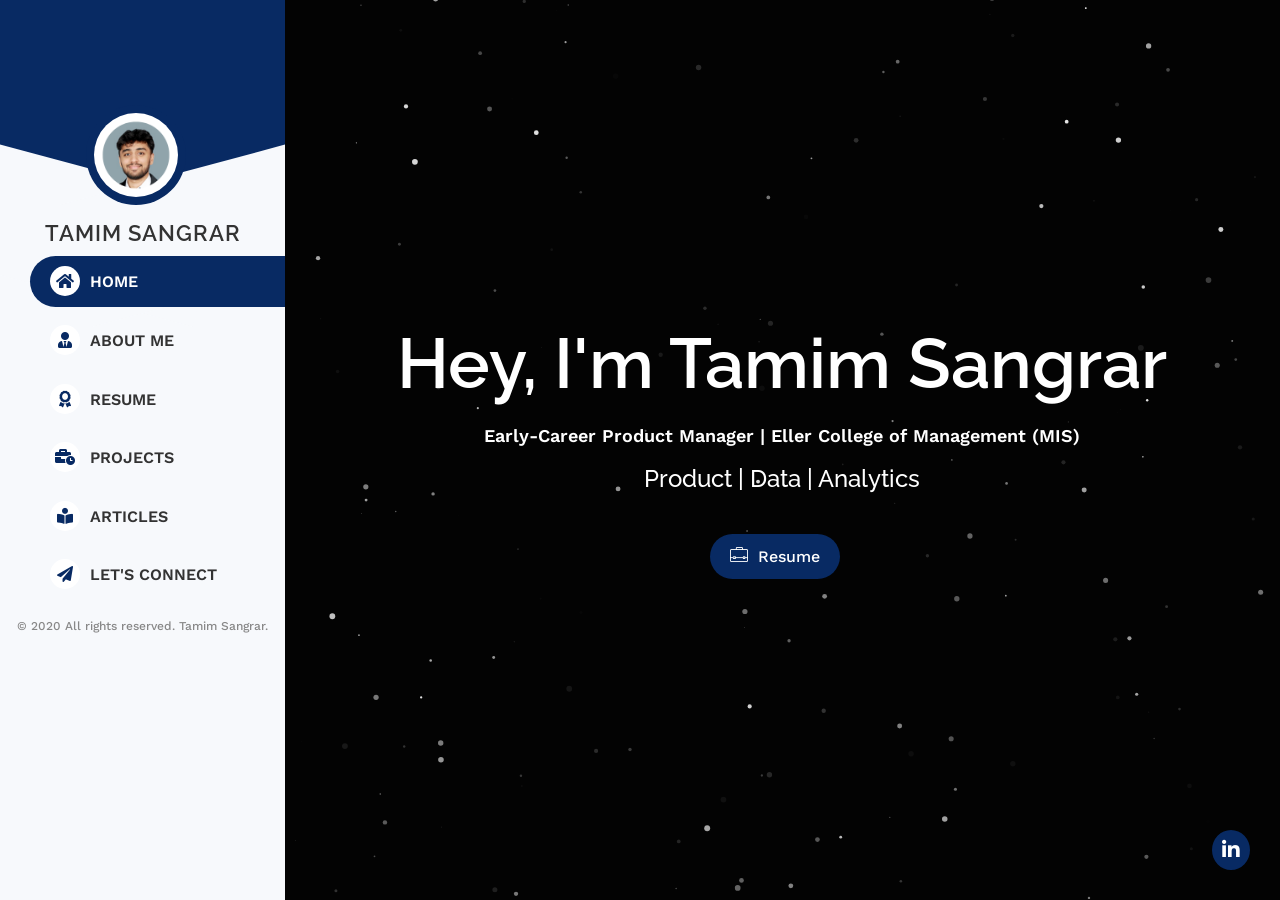
==== index.html @ 61ea8621 "changes_06.07.21" ====
<!DOCTYPE html>
<html lang="en">
    <head>
    <!-- Global site tag (gtag.js) - Google Analytics -->
<script async src="https://www.googletagmanager.com/gtag/js?id=UA-159252825-1"></script>
<script>
  window.dataLayer = window.dataLayer || [];
  function gtag(){dataLayer.push(arguments);}
  gtag('js', new Date());

  gtag('config', 'UA-159252825-1');
</script>

        <meta charset="utf-8">
        <meta property="og:image" content="images/about.jpg" />
        <meta property="og:type" content="website"/>
        <meta property="og:title" content="Tamim Sangrar's Website" />
        <meta http-equiv="X-UA-Compatible" content="IE=edge">
        <meta name="viewport" content="width=device-width, initial-scale=1, maximum-scale=1" />
        <meta name="description" content="Tamim Sangrar Resume" />
        <meta name="keywords" content="personal,tamim,sangrar,tamimsangrar,html5, vcard, resposnive, retina, resume, jquery, css3, bootstrap, portfolio" />
        <meta name="author" content="Tamim Sangrar" />
        <link rel="icon" href="favicon.ico">
        <title>Meet Tamim Sangrar.</title>
        <!-- Bootstrap -->
        <link rel="stylesheet" href="css/bootstrap.min.css" type="text/css">
        <!-- Animation -->
        <link rel="stylesheet" href="css/animate.min.css" type="text/css">
        <!-- Owl Carousel -->
        <link rel="stylesheet" href="css/owl.carousel.min.css" type="text/css">
        <!-- Light Case -->
        <link rel="stylesheet" href="css/lightcase.min.css" type="text/css">
        <!-- Template style -->
        <link rel="stylesheet" href="css/style.css" type="text/css">
        <link href="https://fonts.googleapis.com/css?family=Work+Sans&display=swap" rel="stylesheet">
    </head>
    <body>
        <!-- preloader -->
        <div id="preloader">
            <div id="preloader-circle">
                <span></span>
                <span></span>
            </div>
        </div>
        <!-- /preloader -->

        <div class="wrapper-page">
            <!-- Header -->
            <header class="header">
                <div class="header-content">
                    <div class="profile-picture-block">
                        <div class="my-photo">
                            <img src="images/brand_image.png" class="img-fluid" alt="image">
                        </div>
                    </div>
                    <!-- Header Head -->
                    <div class="site-title-block">
                        <div class="site-title">Tamim Sangrar</div>
                        <!-- <div class="type-wrap">
                            <div class="typed-strings">
                                <span>Product</span>
                                <span>Data</span>
                                <span>Design</span>
                            </div>
                            <span class="typed"></span>
                        </div> -->
                    </div>
                    <!-- /Header Head -->

                    <!-- Navigation -->
                    <div class="site-nav">
                        <!-- Main menu -->
                        <ul class="header-main-menu" id="header-main-menu">
                            <li><a class="active" href="#home"><i class="fas fa-home"></i> Home</a></li>
                            <li><a href="#about-me"><i class="fas fa-user-tie"></i> About Me</a></li>
                            <li><a href="#resume"><i class="fas fa-award"></i> Resume</a></li>
                            <li><a href="#portfolio"><i class="fas fa-business-time"></i> Projects</a></li>
                            <li><a href="#blog"><i class="fas fa-book-reader"></i> Articles</a></li>
                            <!-- <li><a href="#volunteer"><i class="fas fa-hands-helping"></i> Volunteer</a></li> -->
                            <li><a href="#contact"><i class="fas fa-paper-plane"></i> Let's Connect</a></li>
                        </ul> 
                        <!-- /Main menu -->

                        <!-- Copyrights -->
                        <div class="copyrights">© 2020 All rights reserved. Tamim Sangrar.</div>
                        <!-- / Copyrights -->
                    </div>
                    <!-- /Navigation -->
                </div>
            </header>
            <!-- /Header -->

            <!-- Mobile Header -->
            <div class="responsive-header">
                <div class="responsive-header-name">
                    Tamim Sangrar
                </div> 
                <span class="responsive-icon"><i class="lnr lnr-menu"></i></span>
            </div>
            <!-- /Mobile Header -->

            <!-- Main Content Pages -->
            <div class="content-pages">
                <!-- Subpages -->
                <div class="sub-home-pages">
                    <!-- Start Page home -->
                    <section id="home" class="sub-page start-page">
                        <div class="sub-page-inner">
                            <div class="mask"></div>
                            <div id="particles-js"></div>
                            <div class="row">
                                <div class="col-sm-12 col-md-12 col-lg-12">
                                    <div class="title-block">
                                        <h2>Hey, I'm Tamim Sangrar</h2>
                                       <div class="meta-information"> <h3>Early-Career Product Manager | Eller College of Management (MIS)</h3> </div>
                                            <div class="home-banner-text">
                                                <span>Product |</span>
                                                <span>Data |</span>
                                                <span>Analytics</span>
                                        </div>
                                        <div class="home-buttons">
                                            <a href="https://drive.google.com/file/d/10BWrurn6Tv6MjtmFZIVv6GAB6ceFEOcw/view?usp=sharing" class="bt-submit"><i class="lnr lnr-briefcase"></i> Resume</a>
                                        </div>
                                        <div class="footer"><li class="right"><a href="https://www.linkedin.com/in/tamimsangrar/" target="_blank"><i class="fab fa-linkedin-in"></i></a></li></div>

                                    </div>
                                </div>
                            </div>
                        </div>
                    </section>
                    <!-- /Start Page home -->

                    <!-- About Me Subpage -->
                    <section id="about-me" class="sub-page">
                        <div class="sub-page-inner">
                            <div class="section-title">
                                <div class="main-title">
                                    <div class="title-main-page">
                                        <h4>About me</h4>
                                    </div>
                                </div>
                            </div>
                            <div class="section-content">
                                <!-- about me -->
                                <div class="row">
                                    <div class="col-xs-12 col-sm-12 col-md-6 col-lg-6">
                                        <h3>Tamim Sangrar</h3>
                                        <span class="about-location"><i class="lnr lnr-map-marker"></i> United States, America</span>
                                        <p class="about-content">
                                            Hey, I am Tamim! Thank you for stopping by! Here’s a little about myself, I graduated in December 2020 earning my <b>Master’s</b> degree in <b>Management Information Systems</b> at the <b>University of Arizona – Eller College of Management</b> . My pronouns are he/him; I have always been curious about how technology functioned, my inquisitiveness about technology led me to pursue a bachelor’s and a master’s degree in Computer Science. I am currently working as a Product Manager at <b>Fluent, Inc</b> and I have also worked as User Interface Developer for <b>Deloitte Consulting</b>. I am passionate about driving social impact and I am an ardent supporter of diversity, equality and inclusion. I am proud to say that I am an <span id="rainbow">ally</span>.                                        <ul class="bout-list-summry row">
                                            <!-- <li class="col-xs-12 col-sm-12 col-md-4 col-lg-6">
                                                <div class="icon-info">
                                                    <i class="lnr lnr-briefcase"></i> 
                                                </div>
                                                <div class="details-info">
                                                    <h6>2 Years </h6>
                                                    <p>Job Experience</p>
                                                </div>
                                            </li> -->
                                            <!-- <li class="col-xs-12 col-sm-12 col-md-4 col-lg-6">
                                                <div class="icon-info">
                                                    <i class="lnr lnr-layers"></i> 
                                                </div>
                                                <div class="details-info">
                                                    <h6>10 Projects</h6>
                                                    <p>Completed</p>
                                                </div>
                                            </li> -->
                                        </ul>
                                    </div>

                                    <div class="col-xs-6 col-sm-12 col-md-6 col-lg-6">
                                        <div class="box-img">
                                            <img src="images/about.jpg" class="img-fluid" alt="image">
                                        </div>
                                    </div>
                                </div>
                                <!-- /about me -->

                                <!-- services -->
                                <div class="special-block-bg">
                                    <div class="section-head" style="text-align: center;">
                                        <h4>
                                           AREAS OF INTEREST
                                        </h4>
                                    </div>
                                    <div class="row">
                                        <div class="col-xs-12 col-sm-12 col-md-6 col-lg-6">
                                            <div class="services-list">
                                                <!-- Service Item 1 -->
                                                <div class="service-block">
                                                    <div class="service-icon">
                                                        <i class="lnr lnr-code"></i>
                                                    </div>
                                                    <div class="service-text">
                                                        <h4>Product Management</h4>
                                                        <p>I enjoy problem-solving and storytelling, designing a product requires a mix of both.</p>
                                                    </div>
                                                </div>
                                                <!-- /Service Item 1 -->

                                                <!-- Service Item 2 -->
                                                <div class="service-block">
                                                    <div class="service-icon">
                                                        <i class="lnr lnr-laptop-phone"></i>
                                                    </div>
                                                    <div class="service-text">
                                                        <h4>Web Technologies</h4>
                                                        <p>I enjoy developing web-applications rich in user experience to help drive customer satisfaction.</p>
                                                    </div>
                                                </div>
                                                <!-- Service Item 2 -->
                                            </div>
                                        </div>

                                        <div class="col-xs-12 col-sm-12 col-md-6 col-lg-6">
                                            <div class="services-list">
                                                <!-- Service Item 3 -->
                                                <div class="service-block">
                                                    <div class="service-icon">
                                                        <i class="lnr lnr-pie-chart"></i>
                                                    </div>
                                                    <div class="service-text">
                                                        <h4>Data Analytics</h4>
                                                        <p>Data Analytics helps me visualize and make data-driven decisions.</p>
                                                    </div>
                                                </div>
                                                <!-- Service Item 3 -->

                                                <!-- Service Item 4 -->
                                                <div class="service-block">
                                                    <div class="service-icon">
                                                        <i class="lnr lnr-users"></i>
                                                    </div>
                                                    <div class="service-text">
                                                        <h4>Mobile Apps</h4>
                                                        <p>I believe mobile is the now and the future of technology applications.</p>
                                                    </div>
                                                </div>
                                                <!-- Service Item 4 -->
                                            </div>
                                        </div>
                                    </div>
                                </div>
                                <!-- /services -->

                                <!-- Fun Facts -->
                                <div class="row pb-30 pt-30">
                                    <div class="special-block-bg">
                                        <div class="section-head col-sm-12">
                                            <h4 style="text-align: center;">FUN FACT!</h4>
                                        </div>
                                        <div class="row">
                                           <p class="palate-content">The color palette for the website is inspired by the concept of grapheme-color synesthesia, it is a rare sensory trait shared by about 4% of the population, where people can “see” or associate letters and numbers with specific colors. </p> 
                                        </div>
                                        <br/>
                                        <div class="row" style="text-align: center;">
                                            <!-- <div class="section-head col-sm-12">
                                                <h4 style="text-align: center;">The Pallate</h4>
                                            </div> -->
                                        </div>
                                        
                                           <div class="center">
                                            <img src="images/pallate.png" class="img-fluid" alt="Pallate">
                                           </div> 
                                        
                                    </div>
                                    <div>
                                        <img/>
                                    </div>
                                </div>
                                <!-- /Fun Facts -->
                            </div>
                        </div>
                    </section>
                    <!-- About Me Subpage -->

                    <!-- Resume Subpage -->
                    <section id="resume" class="sub-page">
                        <div class="sub-page-inner">
                            <div class="section-title">
                                <div class="main-title">
                                    <div class="title-main-page">
                                        <h4>Resume</h4>
                                        <!-- <p>Lorem ipsum dolor sit amet</p> -->
                                    </div>
                                </div>
                            </div>

                            <div class="section-content">
                                <div class="row">
                                    <div class="col-xs-12 col-sm-12 col-md-12">

                                        <!-- Work History -->
                                        <div class="pb-300">
                                            <div class="section-head col-sm-12">
                                                <h4>
                                                    PROFESSIONAL EXPERIENCE
                                                </h4>
                                                <a class="bt-submit" href="https://drive.google.com/file/d/10BWrurn6Tv6MjtmFZIVv6GAB6ceFEOcw/view?usp=sharing"><i class="fas fa-cloud-download-alt"></i> Download Resume</a>
                                            </div>

                                            <div class="main-timeline">
                                                <div class="timeline currecnt">
                                                    <div class="timeline-icon">
                                                        <img src="images/resume/fluent.png" alt="Fluent, Inc.">
                                                    </div>
                                                    <div class="timeline-content">
                                                        <span class="date"><b>Fluent, Inc</b> <br/>Feb 2021 - Present</span>
                                                        <h5 class="title">Product Manager</h5>
                                                        <p class="description">
                                                            Product Manager in the Mobile Apps division at Fluent. I handle the day-to-day of mobile apps division at Fluent.
                                                        </p>
                                                    </div>
                                                </div>
                                                <div class="timeline currecnt">
                                                    <div class="timeline-icon">
                                                        <img src="images/resume/fluent.png" alt="Fluent, Inc.">
                                                    </div>
                                                    <div class="timeline-content">
                                                        <span class="date"><b>Fluent, Inc</b> <br/>Jun 2020 - Dec 2020</span>
                                                        <h5 class="title">Associate Product Manager</h5>
                                                        <p class="description">
                                                            Product Manager Intern in the Mobile Apps division at Fluent. Assisted in releasing 2 new games and 10+ releases across portfolio of apps.
                                                        </p>
                                                    </div>
                                                </div>
                                                <div class="timeline currecnt">
                                                    <div class="timeline-icon">
                                                        <img src="images/resume/uofa.png" alt="University of Arizona.">
                                                    </div>
                                                    <div class="timeline-content">
                                                        <span class="date"><b>University of Arizona</b> <br/>Oct 2019 - Dec 2020</span>
                                                        <h5 class="title">Product Engineer | Graduate Assistant</h5>
                                                        <p class="description">
                                                            Assisting the College of Law at the University of Arizona to design and develop a reporting product. Product will primarily help in reporting statistics for the bar exam and also help gather insights from data related to bar exams.
                                                        </p>
                                                    </div>
                                                </div>

                                                <div class="timeline">
                                                    <div class="timeline-icon">
                                                        <img src="images/resume/deloitte.png" alt="">
                                                    </div>
                                                    <div class="timeline-content">
                                                        <span class="date"><b>Deloitte Consulting India</b> <br/>Feb 2018 - Aug 2019</span>
                                                        <h5 class="title">User Interface Developer </h5>
                                                        <p class="description">
                                                            Developed contemporary user experiences and undertook digital transformation for Fortune 500 companies.
                                                        </p>
                                                    </div>
                                                </div>

                                                <div class="timeline">
                                                    <div class="timeline-icon">
                                                        <img src="images/resume/aiolos_logo.jpg" alt="">
                                                    </div>
                                                    <div class="timeline-content  s-m-0 pb-0">
                                                        <span class="date"><b>AIOLOS Solutions</b> <br/>Jun 2017 - Oct 2017</span>
                                                        <h5 class="title">Product Manager Intern </h5>
                                                        <p class="description">
Understood the role of a product manager in a product lifecycle. Collaborated across crossfunctional teams to priotize and develop an onco-genetic platform for cancer research .
                                                        </p>
                                                    </div>
                                                </div>

                                            </div>
                                        </div>   
                                        <!-- /Work History -->

                                        <!-- Skills -->
                                        <div class="pb-30 pt-30">
                                            <div class="row list-skills">
                                                <!-- Work Skills -->
                                                <div class="col-md-7">
                                                    <div class="special-block-bg">
                                                        <div class="section-head">
                                                            <h4>
                                                                <!-- <span>My Professional </span> -->
                                                                SKILLS
                                                            </h4>
                                                        </div>
                                                        <div class="skills-items skills-progressbar">
                                                            <div class="skill-item">
                                                                <h4>Collaboration</h4>
                                                                <div class="progress">
                                                                    <div class="progress-bar wow fadeInLeft" data-progress="100%" style="width: 95%;" data-wow-duration="1.5s" data-wow-delay="1.2s"> </div>
                                                                </div>
                                                                <span>100%</span>
                                                            </div>
                                                            <div class="skill-item">
                                                                <h4>Prioritization</h4>
                                                                <div class="progress">
                                                                    <div class="progress-bar wow fadeInLeft" data-progress="90%" style="width: 85%;" data-wow-duration="1.5s" data-wow-delay="1.2s"> </div>
                                                                </div>
                                                                <span>90%</span>
                                                            </div>
                                                            <div class="skill-item">
                                                                <h4>User Stories</h4>
                                                                <div class="progress">
                                                                    <div class="progress-bar wow fadeInLeft" data-progress="85%" style="width: 75%;" data-wow-duration="1.5s" data-wow-delay="1.2s"> </div>
                                                                </div>
                                                                <span>85%</span>
                                                            </div>
                                                            <div class="skill-item">
                                                                <h4>Customer Satisfaction</h4>
                                                                <div class="progress">
                                                                    <div class="progress-bar wow fadeInLeft" data-progress="90%" style="width: 70%;" data-wow-duration="1.5s" data-wow-delay="1.2s"> </div>
                                                                </div>
                                                                <span>90%</span>
                                                            </div>


                                                        </div>
                                                    </div>
                                                </div>
                                                <!-- /Work Skills -->

                                                <!-- Languages Skills -->
                                                <div class="col-md-5">
                                                    <div class="special-block-bg">
                                                        <div class="section-head">
                                                            <h4>
                                                                <!-- <span>My Professional</span> -->
                                                                DOMAIN SKILLS 
                                                            </h4>
                                                        </div>
                                                        <div class="skills-items">
                                                            <div class="language-skill row">
                                                                <h4 class="col-md-6 text-left">Project Management</h4>
                                                                <ul class="col-md-6 text-right rating">
                                                                    <li><i class="fa fa-star"></i></li>
                                                                    <li><i class="fa fa-star"></i></li>
                                                                    <li><i class="fa fa-star"></i></li>
                                                                    <li><i class="fa fa-star"></i></li>
                                                                    <li><i class="fa fa-star half-star"></i></li>
                                                                </ul>
                                                            </div>
                                                            <div class="language-skill row">
                                                                <h4 class="col-md-6 text-left">Product Management </h4>
                                                                <ul class="col-md-6 text-right rating">
                                                                    <li><i class="fa fa-star"></i></li>
                                                                    <li><i class="fa fa-star"></i></li>
                                                                    <li><i class="fa fa-star"></i></li>
                                                                    <li><i class="fa fa-star"></i></li>
                                                                    <li><i class="fa fa-star half-star"></i></li>
                                                                </ul>
                                                            </div>
                                                            <div class="language-skill row">
                                                                <h4 class="col-md-6 text-left">Data Analytics </h4>
                                                                <ul class="col-md-6 text-right rating">
                                                                    <li><i class="fa fa-star"></i></li>
                                                                    <li><i class="fa fa-star"></i></li>
                                                                    <li><i class="fa fa-star"></i></li>
                                                                    <li><i class="fa fa-star half-star"></i></li>
                                                                    <li><i class="fa fa-star half-star"></i></li>
                                                                </ul>
                                                            </div>
                                                            <div class="language-skill row">
                                                                <h4 class="col-md-6 text-left">Web Development </h4>
                                                                <ul class="col-md-6 text-right rating">
                                                                    <li><i class="fa fa-star"></i></li>
                                                                    <li><i class="fa fa-star"></i></li>
                                                                    <li><i class="fa fa-star"></i></li>
                                                                    <li><i class="fa fa-star"></i></li>
                                                                    <li><i class="fa fa-star half-star"></i></li>
                                                                </ul>
                                                            </div>
                                                            <div class="language-skill row">
                                                                <h4 class="col-md-6 text-left">User Experience</h4>
                                                                <ul class="col-md-6 text-right rating">
                                                                    <li><i class="fa fa-star"></i></li>
                                                                    <li><i class="fa fa-star"></i></li>
                                                                    <li><i class="fa fa-star"></i></li>
                                                                    <li><i class="fa fa-star"></i></li>
                                                                    <li><i class="fa fa-star half-star"></i></li>
                                                                </ul>
                                                            </div>
                                                        </div>
                                                    </div>
                                                </div>
                                                <!-- /Languages Skills -->
                                            </div>
                                        </div>
                                        <!-- /Skills -->

                                        <!-- Education History -->
                                        <div class="pt-30">   
                                            <div class="section-head">
                                                <h4>
                                                    <!-- <span>My Education</span> -->
                                                    Education
                                                </h4>
                                            </div>
                                            <div class="main-timeline">
                                                <div class="timeline currecnt">
                                                    <div class="timeline-icon">
                                                        <img src="images/resume/uofa.png" alt="">
                                                    </div>
                                                    <div class="timeline-content">
                                                        <span class="date"><b>University of Arizona</b> <br/>Aug 2019 - Present</span>
                                                        <h5 class="title">Master's in Management Information Systems</h5>
                                                        <p class="description">
                                                        Director of Community Outreach | <b>GPA 3.75</b>
                                                        </p>
                                                    </div>
                                                </div>

                                                <div class="timeline">
                                                    <div class="timeline-icon">
                                                        <img src="images/resume/uofm.png" alt="">
                                                    </div>
                                                    <div class="timeline-content">
                                                        <span class="date"><b>University of Mumbai</b> <br/>Oct 2017 - Apr 2019</span>
                                                        <h5 class="title">Master of Science in Computer Science</h5>
                                                        <p class="description">
                                                            Concentration: Cyber Security | <b>GPA 3.72</b>
                                                        </p>
                                                    </div>
                                                </div>

                                                <div class="timeline">
                                                    <div class="timeline-icon">
                                                        <img src="images/resume/uofm.png" alt="">
                                                    </div>
                                                    <div class="timeline-content">
                                                        <span class="date"><b>University of Mumbai</b> <br/>Jun 2014 - Apr 2017</span>
                                                        <h5 class="title">Bachleor of Science in Computer Science</h5>
                                                        <p class="description">
                                                            <b>GPA 3.82</b>
                                                        </p>
                                                    </div>
                                                </div>

                                            </div>
                                        </div>
                                        <!-- /Education History -->
                                    </div>
                                </div>
                            </div>
                        </div>
                    </section>
                    <!-- End of Resume Subpage -->

                    <!-- Portfolio Subpage -->
                    <section id="portfolio" class="sub-page">
                        <div class="sub-page-inner">
                            <div class="section-title">
                                <div class="main-title">
                                    <div class="title-main-page">
                                        <h4>Academic Projects</h4>
                                        <p>Some of the academic projects that I have worked on.</p>
                                    </div>
                                </div>
                            </div>

                            <div class="section-content">
                                <div class="row blog-grid-flex">
                            
                                    <div class="col-md-4 col-sm-12 blog-item">
                                        <div class="blog-article">
                                            <div class="post-format"> <span class="post-format-icon"></span> </div>
                                            <div class="article-img">
                                                <a href="#"> <img src="images/grubhub.jfif" class="img-responsive" alt=""></a>
                                            </div>
                                            <div class="article-link"> <a href="#" target="_blank"><i class="lnr lnr-arrow-right"></i></a> </div>
                                            <div class="article-content">
                                                <h4><a href="#" target="_blank">Grubhub : Enterprise Database Management</a></h4>
                                                <div class="meta"> <span><i>Dec</i> 15,2019</span> <span><i>In</i> <a href="#" target="_blank">Product Development</a></span></div>
                                                <p>Analyzed the existing datamodel of Grubhub and created complex SQL queries to bring about logical enhancements to the existing model.
                                                    <a href="https://github.com/tamimsangrar/edm_grubhub" target="_blank">Documentation</a>
                                                </p>
                                            </div>
                                        </div>
                                    </div>
                                    <div class="col-md-4 col-sm-12 blog-item">
                                        <div class="blog-article">
                                            <div class="post-format"> <span class="post-format-icon"></span> </div>
                                            <div class="article-img">
                                                <a href="https://drive.google.com/file/d/1txzsnhvf1x4HHcD6pidWX8uyllLCDISW/view?usp=sharing" target="_blank"> <img src="images/blockchain.png" class="img-responsive" alt=""></a>
                                            </div>
                                            <div class="article-link"> <a href="https://drive.google.com/file/d/1txzsnhvf1x4HHcD6pidWX8uyllLCDISW/view?usp=sharing" target="_blank"><i class="lnr lnr-arrow-right"></i></a> </div>
                                            <div class="article-content">
                                                <h4><a href="https://drive.google.com/file/d/1txzsnhvf1x4HHcD6pidWX8uyllLCDISW/view?usp=sharing" target="_blank">Application of Blockchain in Healthcare</a></h4>
                                                <div class="meta"> <span><i>Dec</i> 10, 2019</span> <span><i>In</i> <a href="#">Cyber Security</a></span></div>
                                                <p>Researched on all the possibilities of application of blockchain and narrowed it down to a specific application of blockchain in the healthcare industry.</p>
                                            </div>
                                        </div>
                                    </div>
                                    <div class="col-md-4 col-sm-12 blog-item">
                                        <div class="blog-article">
                                            <div class="post-format"> <span class="post-format-icon"></span> </div>
                                            <div class="article-img">
                                                <a href="https://drive.google.com/file/d/10YUFz4rh2bSUcEpl9kY5zfotYxvH8rA0/view?usp=sharing" target="_blank"> <img src="images/matlab.png" class="img-responsive" alt=""></a>
                                            </div>
                                            <div class="article-link"> <a href="https://drive.google.com/file/d/10YUFz4rh2bSUcEpl9kY5zfotYxvH8rA0/view?usp=sharing" target="_blank"><i class="lnr lnr-arrow-right"></i></a> </div>
                                            <div class="article-content">
                                                <h4><a href="https://drive.google.com/file/d/10YUFz4rh2bSUcEpl9kY5zfotYxvH8rA0/view?usp=sharing" target="_blank">Intrusion Detection Using Neural Networks</a></h4>
                                                <div class="meta"> <span><i>Oct</i> 12,2018</span> <span><i>In</i> <a href="#">Cyber Security</a></span></div>
                                                <p>Used Matlab to create a neural network based classification system with 90% accuracy to classify different types of intrusion</p>
                                            </div>
                                        </div>
                                    </div>
                                </div>

                                <div class="row blog-grid-flex">
                                    <div class="col-md-4 col-sm-12 blog-item">
                                        <div class="blog-article">
                                            <div class="post-format"> <span class="post-format-icon"></span> </div>
                                            <div class="article-img">
                                                <a href="#" target="_blank"> <img src="images/ruia.png" class="img-responsive" alt=""></a>
                                            </div>
                                            <div class="article-link"> <a href="https://drive.google.com/file/d/18YZyOZ4tPfZz9CpPUGN6xoURRQDd3hUY/view?usp=sharing"><i class="lnr lnr-arrow-right"></i></a> </div>
                                            <div class="article-content">
                                                <h4><a href="https://drive.google.com/file/d/18YZyOZ4tPfZz9CpPUGN6xoURRQDd3hUY/view?usp=sharing" target="_blank">Digital Transformation : Ramnarain Ruia Autonomous College</a></h4>
                                                <div class="meta"> <span><i>Apr</i> 18,2017</span> <span><i>In</i> <a href="https://drive.google.com/file/d/18YZyOZ4tPfZz9CpPUGN6xoURRQDd3hUY/view?usp=sharing">User Experience</a></span></div>
                                                <p>Undertook the complete digital transformation of manual process at the computer science department to increase efficiency of the department by 25%.</p>
                                            </div>
                                        </div>
                                    </div>

                                </div>
                        </div>
                    </section>
                    <!-- /Portfolio Subpage -->
                    <!-- Volunteer Subpage -->
                    <!-- <section id="volunteer" class="sub-page">
                        <div class="sub-page-inner">
                            <div class="section-title">
                                <div class="main-title">
                                    <div class="title-main-page">
                                        <h4>About me</h4>
                                    </div>
                                </div>
                            </div>
                            <div class="section-content">
                                <!-- about me -->
                                <!-- <div class="row pb-30">
                                    <div class="col-xs-12 col-sm-12 col-md-6 col-lg-6">
                                        <h3>Tamim Sangrar</h3>
                                        <span class="about-location"><i class="lnr lnr-map-marker"></i> United States, America</span>
                                        <p class="about-content">
                                            I am a graduate student pursuing a <b>Masters in Management Information Systems</b> at the <b>University of Arizona - Eller College of Management</b>. Growing up, I was always curious about how technology functioned, the inquisitiveness of exploring and understanding how technology worked, led me to pursue a Bachelor's and a Master's degree in Computer Science. I have been developing and designing contempreorary customer experiences and I believe I understand customer experience. I am driven by customer satisfaction and I am passionate about designing and developing technology products to help drive a postive impact. <br/><br/> Apart from my professional interests, on the weekends I enjoy watching my favorite soccer team Liverpool FC play and I am also an avid gamer. I enjoying playing soccer and I was also a part of the Eller MIS Soccer team for the year 2019-2020. </p>
                                        <ul class="bout-list-summry row">
                                            <li class="col-xs-12 col-sm-12 col-md-4 col-lg-6">
                                                <div class="icon-info">
                                                    <i class="lnr lnr-briefcase"></i> 
                                                </div>
                                                <div class="details-info">
                                                    <h6>1.5 Years </h6>
                                                    <p>Job Experience</p>
                                                </div>
                                            </li>
                                            <li class="col-xs-12 col-sm-12 col-md-4 col-lg-6">
                                                <div class="icon-info">
                                                    <i class="lnr lnr-layers"></i> 
                                                </div>
                                                <div class="details-info">
                                                    <h6>10 Projects</h6>
                                                    <p>Completed</p>
                                                </div>
                                            </li>
                                        </ul>
                                    </div>
                            </div>
                        </div>
                    </section> -->
                    <!-- /Volunteer Subpage -->
                    <!-- Blog Subpage -->
                    <section id="blog" class="sub-page">
                        <div class="sub-page-inner">
                            <div class="section-title">
                                <div class="main-title">
                                    <div class="title-main-page">
                                        <h4>Articles</h4>
                                        <p>My written work on the web.</p>
                                    </div>
                                </div>
                            </div>

                            <div class="section-content">
                                <div class="row blog-grid-flex">
                            
                                    <div class="col-md-4 col-sm-12 blog-item">
                                        <div class="blog-article">
                                            <div class="post-format"> <span class="post-format-icon"></span> </div>
                                            <div class="article-img">
                                                <a href="https://medium.com/@tamimsangrar2/how-i-shipped-my-first-product-8ded5e07a8"> <img src="images/article1.jpeg" class="img-responsive" alt=""></a>
                                            </div>
                                            <div class="article-link"> <a href="https://medium.com/@tamimsangrar2/how-i-shipped-my-first-product-8ded5e07a8"><i class="lnr lnr-arrow-right"></i></a> </div>
                                            <div class="article-content">
                                                <h4><a href="https://medium.com/@tamimsangrar2/how-i-shipped-my-first-product-8ded5e07a8">How I Shipped My First Product.</a></h4>
                                                <div class="meta"> <span><i>Feb</i> 18,2020</span> <span><i>In</i> <a href="#">Product Management</a></span></div>
                                                <p>An article about my first experience with shipping a product.</p>
                                            </div>
                                        </div>
                                    </div>
                                </div>
                        </div>
                    </section>
                    <!-- /Blog Subpage -->

                    <!-- Contact Subpage -->
                    <section id="contact" class="sub-page">
                        <div class="sub-page-inner">
                            <div class="section-title">
                                <div class="main-title">
                                    <div class="title-main-page">
                                        <h4>Let's Connect</h4>
                                    </div>
                                </div>
                            </div>
                            <div class="con-text"><h5>Thanks for stopping by! I would love to connect with you over a virtual coffee, feel free to connect with me</h5>
                            </div>
                                <!-- Contact Form -->
                            <!-- <div class="row contact-form pb-30">
                                <div class="col-sm-12 col-md-5 col-lg-5 left-background">
                                    <img src="images/mailbox.png" alt="image"/>
                                </div>
                                <div class="col-sm-12 col-md-7 col-lg-7">
                                    <div class="form-contact-me">
                                        <div id="show_contact_msg"></div>
                                        <form method="post" id="contact-form" action="php/contact.php">
                                            <input name="name" id="name" type="text" placeholder="Name:" required autocomplete="off">
                                            <input name="email" id="email" type="email" placeholder="Email:" required autocomplete="off">
                                            <textarea name="comment" id="comment" placeholder="Message:" required rows="6"></textarea>
                                            <input class="bt-submit" type="submit" value="Send Message">
                                        </form>
                                    </div>
                                </div>
                            </div> -->
                            <!-- /Contact Form -->

                            <!-- Contact Details -->
                            <div class="pt-50 pb-30">
                                <!-- <div class="section-head">
                                    <h4>
                                        <span>Contact Information</span>
                                        Find me here
                                    </h4>
                                </div> -->
                                <!-- Contact Info -->
                                <div class="sidebar-textbox row pb-50">
                                    <div class="contact-info d-flex col-md-4">
                                        <a href="mailto: tamimsangrar@gmail.com" class="bbtn">
                                                 <i class="far fa-envelope-open"></i>
                                                 Email
                                        </a>
                                    </div>
                                    <div class="contact-info d-flex col-md-4">
                                        <a href="https://www.linkedin.com/in/tamimsangrar/" class="bbtn">
                                                 <i class="fab fa-linkedin-in"></i>
                                                 LinkedIn
                                        </a>
                                    </div>
                                    <div class="contact-info d-flex col-md-4">
                                        <a href="tel:+1520-392-5106" class="bbtn">
                                                 <i class="fas fa-phone"></i>
                                                 Phone
                                        </a>
                                    </div>
                                </div>
                                <!-- /Contact info -->
                            </div>
                            <!-- /Contact Details -->  
                        </div>
                    </section>
                    <!-- End Contact Subpage -->

                </div>
                <!-- /Page changer wrapper -->
            </div>
            <!-- /Main Content -->
        </div>

        <!--JS Files-->
        <script src="js/jquery.min.js"></script>
        <script src="js/bootstrap.min.js"></script>
        <!--Owl Coursel-->
        <script src="js/owl.carousel.min.js"></script>
        <!-- Typing Text -->
        <script src="js/typed.min.js"></script> 
        <!--Images LightCase-->
        <script src="js/lightcase.min.js"></script>
        <!-- Portfolio filter -->
        <script src="js/jquery.isotope.min.js"></script>
        <!-- Wow Animation -->
        <script src="js/wow.min.js"></script>  
        <!-- particles -->
        <script src="js/particles.min.js"></script> 
        <script src="js/app.js"></script> 
        <!-- Map -->
        <script src="https://maps.google.com/maps/api/js?key=AIzaSyBkdsK7PWcojsO-o_q2tmFOLBfPGL8k8Vg&amp;language=en"></script>
        <!-- Main Script -->
        <script src="js/script.js"></script>
    </body>
</html>
---- css/lightcase.min.css ----
/** * Lightcase - jQuery Plugin * The smart and flexible Lightbox Plugin. * * @authorCornel Boppart <cornel@bopp-art.com> * @copyrightAuthor * * @version2.5.0 (11/03/2018) *//** * Lightcase settings * * Note: Override default settings for your project without touching this source code by simply * defining those variables within a SASS map called '$lightcase-custom'. * * // Example usage * $lightcase-custom: ( * 'breakpoint': 768px * ); */@font-face{font-family: 'lightcase'; src: url("../fonts/lightcase.eot?55356177"); src: url("../fonts/lightcase.eot?55356177#iefix") format("embedded-opentype"), url("../fonts/lightcase.woff?55356177") format("woff"), url("../fonts/lightcase.ttf?55356177") format("truetype"), url("../fonts/lightcase.svg?55356177#lightcase") format("svg"); font-weight: normal; font-style: normal;}/* line 12, ../scss/components/fonts/_font-lightcase.scss */[class*='lightcase-icon-']:before{font-family: 'lightcase', sans-serif; font-style: normal; font-weight: normal; speak: none; display: inline-block; text-decoration: inherit; width: 1em; text-align: center; /* For safety - reset parent styles, that can break glyph codes*/ font-variant: normal; text-transform: none; /* fix buttons height, for twitter bootstrap */ line-height: 1em; /* Uncomment for 3D effect */ /* text-shadow: 1px 1px 1px rgba(127, 127, 127, 0.3); */}/* Codes *//* line 35, ../scss/components/fonts/_font-lightcase.scss */.lightcase-icon-play:before{content: '\e800';}/* line 36, ../scss/components/fonts/_font-lightcase.scss */.lightcase-icon-pause:before{content: '\e801';}/* line 37, ../scss/components/fonts/_font-lightcase.scss */.lightcase-icon-close:before{content: '\e802';}/* line 38, ../scss/components/fonts/_font-lightcase.scss */.lightcase-icon-prev:before{content: '\e803';}/* line 39, ../scss/components/fonts/_font-lightcase.scss */.lightcase-icon-next:before{content: '\e804';}/* line 40, ../scss/components/fonts/_font-lightcase.scss */.lightcase-icon-spin:before{content: '\e805';}/** * Mixin providing icon defaults to be used on top of font-lightcase. * * Example usage: * @include icon(#e9e9e9) *//** * Mixin providing icon defaults including a hover status to be used * on top of font-lightcase. * * Example usage: * @include icon-hover(#e9e9e9, #fff) *//** * Provides natural content overflow behavior and scrolling support * even so for touch devices. * * Example usage: * @include overflow() *//** * Neutralizes/resets dimensions including width, height, position as well as margins, * paddings and styles. Used to enforce a neutral and unstyled look and behavoir! * * Example usage: * @include clear(true) * * @param boolean $important */@-webkit-keyframes lightcase-spin{0%{-webkit-transform: rotate(0deg); -moz-transform: rotate(0deg); -o-transform: rotate(0deg); transform: rotate(0deg);}100%{-webkit-transform: rotate(359deg); -moz-transform: rotate(359deg); -o-transform: rotate(359deg); transform: rotate(359deg);}}@-moz-keyframes lightcase-spin{0%{-webkit-transform: rotate(0deg); -moz-transform: rotate(0deg); -o-transform: rotate(0deg); transform: rotate(0deg);}100%{-webkit-transform: rotate(359deg); -moz-transform: rotate(359deg); -o-transform: rotate(359deg); transform: rotate(359deg);}}@-o-keyframes lightcase-spin{0%{-webkit-transform: rotate(0deg); -moz-transform: rotate(0deg); -o-transform: rotate(0deg); transform: rotate(0deg);}100%{-webkit-transform: rotate(359deg); -moz-transform: rotate(359deg); -o-transform: rotate(359deg); transform: rotate(359deg);}}@-ms-keyframes lightcase-spin{0%{-webkit-transform: rotate(0deg); -moz-transform: rotate(0deg); -o-transform: rotate(0deg); transform: rotate(0deg);}100%{-webkit-transform: rotate(359deg); -moz-transform: rotate(359deg); -o-transform: rotate(359deg); transform: rotate(359deg);}}@keyframes lightcase-spin{0%{-webkit-transform: rotate(0deg); -moz-transform: rotate(0deg); -o-transform: rotate(0deg); transform: rotate(0deg);}100%{-webkit-transform: rotate(359deg); -moz-transform: rotate(359deg); -o-transform: rotate(359deg); transform: rotate(359deg);}}/* line 1, ../scss/components/modules/_case.scss */#lightcase-case{display: none; position: fixed; z-index: 2002; top: 50%; left: 50%; font-family: arial, sans-serif; font-size: 13px; line-height: 1.5; text-align: left; text-shadow: 0 0 10px rgba(0, 0, 0, 0.5);}@media screen and (max-width: 640px){/* line 16, ../scss/components/modules/_case.scss */ html[data-lc-type=inline] #lightcase-case, html[data-lc-type=ajax] #lightcase-case{position: fixed !important; top: 0 !important; left: 0 !important; right: 0 !important; bottom: 0 !important; margin: 0 !important; padding: 55px 0 70px 0; width: 100% !important; height: 100% !important; overflow: auto !important;}}@media screen and (min-width: 641px){/* line 4, ../scss/components/modules/_content.scss */ html:not([data-lc-type=error]) #lightcase-content{position: relative; z-index: 1; text-shadow: none; background-color: #fff; -webkit-box-shadow: 0 0 30px rgba(0, 0, 0, 0.5); -moz-box-shadow: 0 0 30px rgba(0, 0, 0, 0.5); -o-box-shadow: 0 0 30px rgba(0, 0, 0, 0.5); box-shadow: 0 0 30px rgba(0, 0, 0, 0.5); -webkit-backface-visibility: hidden;}}@media screen and (min-width: 641px){/* line 23, ../scss/components/modules/_content.scss */ html[data-lc-type=image] #lightcase-content, html[data-lc-type=video] #lightcase-content{background-color: #333;}}/* line 31, ../scss/components/modules/_content.scss */html[data-lc-type=inline] #lightcase-content, html[data-lc-type=ajax] #lightcase-content, html[data-lc-type=error] #lightcase-content{-webkit-box-shadow: none; -moz-box-shadow: none; -o-box-shadow: none; box-shadow: none;}@media screen and (max-width: 640px){/* line 31, ../scss/components/modules/_content.scss */ html[data-lc-type=inline] #lightcase-content, html[data-lc-type=ajax] #lightcase-content, html[data-lc-type=error] #lightcase-content{position: relative !important; top: auto !important; left: auto !important; width: auto !important; height: auto !important; margin: 0 !important; padding: 0 !important; border: none !important; background: none !important;}}/* line 43, ../scss/components/modules/_content.scss */html[data-lc-type=inline] #lightcase-content .lightcase-contentInner, html[data-lc-type=ajax] #lightcase-content .lightcase-contentInner, html[data-lc-type=error] #lightcase-content .lightcase-contentInner{-webkit-box-sizing: border-box; -moz-box-sizing: border-box; -o-box-sizing: border-box; box-sizing: border-box;}@media screen and (max-width: 640px){/* line 43, ../scss/components/modules/_content.scss */ html[data-lc-type=inline] #lightcase-content .lightcase-contentInner, html[data-lc-type=ajax] #lightcase-content .lightcase-contentInner, html[data-lc-type=error] #lightcase-content .lightcase-contentInner{padding: 15px;}/* line 52, ../scss/components/modules/_content.scss */ html[data-lc-type=inline] #lightcase-content .lightcase-contentInner, html[data-lc-type=inline] #lightcase-content .lightcase-contentInner > *, html[data-lc-type=ajax] #lightcase-content .lightcase-contentInner, html[data-lc-type=ajax] #lightcase-content .lightcase-contentInner > *, html[data-lc-type=error] #lightcase-content .lightcase-contentInner, html[data-lc-type=error] #lightcase-content .lightcase-contentInner > *{width: 100% !important; max-width: none !important;}/* line 59, ../scss/components/modules/_content.scss */ html[data-lc-type=inline] #lightcase-content .lightcase-contentInner > *:not(iframe), html[data-lc-type=ajax] #lightcase-content .lightcase-contentInner > *:not(iframe), html[data-lc-type=error] #lightcase-content .lightcase-contentInner > *:not(iframe){height: auto !important; max-height: none !important;}}@media screen and (max-width: 640px){/* line 70, ../scss/components/modules/_content.scss */ html.lightcase-isMobileDevice[data-lc-type=iframe] #lightcase-content .lightcase-contentInner iframe{overflow: auto; -webkit-overflow-scrolling: touch;}}@media screen and (max-width: 640px) and (min-width: 641px){/* line 74, ../scss/components/modules/_content.scss */ html[data-lc-type=image] #lightcase-content .lightcase-contentInner, html[data-lc-type=video] #lightcase-content .lightcase-contentInner{line-height: 0.75;}}/* line 82, ../scss/components/modules/_content.scss */html[data-lc-type=image] #lightcase-content .lightcase-contentInner{position: relative; overflow: hidden !important;}@media screen and (max-width: 640px){/* line 91, ../scss/components/modules/_content.scss */ html[data-lc-type=inline] #lightcase-content .lightcase-contentInner .lightcase-inlineWrap, html[data-lc-type=ajax] #lightcase-content .lightcase-contentInner .lightcase-inlineWrap, html[data-lc-type=error] #lightcase-content .lightcase-contentInner .lightcase-inlineWrap{position: relative !important; top: auto !important; left: auto !important; width: auto !important; height: auto !important; margin: 0 !important; padding: 0 !important; border: none !important; background: none !important;}}@media screen and (min-width: 641px){/* line 100, ../scss/components/modules/_content.scss */ html:not([data-lc-type=error]) #lightcase-content .lightcase-contentInner .lightcase-inlineWrap{padding: 30px; overflow: auto; -webkit-box-sizing: border-box; -moz-box-sizing: border-box; -o-box-sizing: border-box; box-sizing: border-box;}}@media screen and (max-width: 640px){/* line 117, ../scss/components/modules/_content.scss */ #lightcase-content h1, #lightcase-content h2, #lightcase-content h3, #lightcase-content h4, #lightcase-content h5, #lightcase-content h6, #lightcase-content p{color: #aaa;}}@media screen and (min-width: 641px){/* line 117, ../scss/components/modules/_content.scss */ #lightcase-content h1, #lightcase-content h2, #lightcase-content h3, #lightcase-content h4, #lightcase-content h5, #lightcase-content h6, #lightcase-content p{color: #333;}}/* line 3, ../scss/components/modules/_error.scss */#lightcase-case p.lightcase-error{margin: 0; font-size: 17px; text-align: center; white-space: nowrap; overflow: hidden; text-overflow: ellipsis; color: #aaa;}@media screen and (max-width: 640px){/* line 3, ../scss/components/modules/_error.scss */ #lightcase-case p.lightcase-error{padding: 30px 0;}}@media screen and (min-width: 641px){/* line 3, ../scss/components/modules/_error.scss */ #lightcase-case p.lightcase-error{padding: 0;}}/* line 4, ../scss/components/modules/_global.scss */.lightcase-open body{overflow: hidden;}/* line 8, ../scss/components/modules/_global.scss */.lightcase-isMobileDevice .lightcase-open body{max-width: 100%; max-height: 100%;}/* line 1, ../scss/components/modules/_info.scss */#lightcase-info{position: absolute; padding-top: 15px;}/* line 9, ../scss/components/modules/_info.scss */#lightcase-info #lightcase-title,#lightcase-info #lightcase-caption{margin: 0; padding: 0; line-height: 1.5; font-weight: normal; text-overflow: ellipsis;}/* line 19, ../scss/components/modules/_info.scss */#lightcase-info #lightcase-title{font-size: 17px; color: #aaa;}@media screen and (max-width: 640px){/* line 19, ../scss/components/modules/_info.scss */ #lightcase-info #lightcase-title{position: fixed; top: 10px; left: 0; max-width: 87.5%; padding: 5px 15px; background: #333;}}/* line 33, ../scss/components/modules/_info.scss */#lightcase-info #lightcase-caption{clear: both; font-size: 13px; color: #aaa;}/* line 39, ../scss/components/modules/_info.scss */#lightcase-info #lightcase-sequenceInfo{font-size: 11px; color: #aaa;}@media screen and (max-width: 640px){/* line 45, ../scss/components/modules/_info.scss */ .lightcase-fullScreenMode #lightcase-info{padding-left: 15px; padding-right: 15px;}/* line 51, ../scss/components/modules/_info.scss */ html:not([data-lc-type=image]):not([data-lc-type=video]):not([data-lc-type=flash]):not([data-lc-type=error]) #lightcase-info{position: static;}}/* line 1, ../scss/components/modules/_loading.scss */#lightcase-loading{position: fixed; z-index: 9999; width: 1.123em; height: auto; font-size: 38px; line-height: 1; text-align: center; text-shadow: none; position: fixed; z-index: 2001; top: 50%; left: 50%; margin-top: -0.5em; margin-left: -0.5em; opacity: 1; font-size: 32px; text-shadow: 0 0 15px #fff; -moz-transform-origin: 50% 53%; -webkit-animation: lightcase-spin 0.5s infinite linear; -moz-animation: lightcase-spin 0.5s infinite linear; -o-animation: lightcase-spin 0.5s infinite linear; animation: lightcase-spin 0.5s infinite linear;}/* line 20, ../scss/components/mixins/_presets.scss */#lightcase-loading, #lightcase-loading:focus{text-decoration: none; color: #fff; -webkit-tap-highlight-color: transparent; -webkit-transition: color, opacity, ease-in-out 0.25s; -moz-transition: color, opacity, ease-in-out 0.25s; -o-transition: color, opacity, ease-in-out 0.25s; transition: color, opacity, ease-in-out 0.25s;}/* line 32, ../scss/components/mixins/_presets.scss */#lightcase-loading > span{display: inline-block; text-indent: -9999px;}/* line 2, ../scss/components/modules/_navigation.scss */a[class*='lightcase-icon-']{position: fixed; z-index: 9999; width: 1.123em; height: auto; font-size: 38px; line-height: 1; text-align: center; text-shadow: none; outline: none; cursor: pointer;}/* line 20, ../scss/components/mixins/_presets.scss */a[class*='lightcase-icon-'], a[class*='lightcase-icon-']:focus{text-decoration: none; color: rgba(255, 255, 255, 0.6); -webkit-tap-highlight-color: transparent; -webkit-transition: color, opacity, ease-in-out 0.25s; -moz-transition: color, opacity, ease-in-out 0.25s; -o-transition: color, opacity, ease-in-out 0.25s; transition: color, opacity, ease-in-out 0.25s;}/* line 32, ../scss/components/mixins/_presets.scss */a[class*='lightcase-icon-'] > span{display: inline-block; text-indent: -9999px;}/* line 49, ../scss/components/mixins/_presets.scss */a[class*='lightcase-icon-']:hover{color: white; text-shadow: 0 0 15px white;}/* line 10, ../scss/components/modules/_navigation.scss */.lightcase-isMobileDevice a[class*='lightcase-icon-']:hover{color: #aaa; text-shadow: none;}/* line 17, ../scss/components/modules/_navigation.scss */a[class*='lightcase-icon-'].lightcase-icon-close{position: fixed; top: 15px; right: 15px; bottom: auto; margin: 0; opacity: 0; outline: none;}/* line 28, ../scss/components/modules/_navigation.scss */a[class*='lightcase-icon-'].lightcase-icon-prev{left: 15px;}/* line 33, ../scss/components/modules/_navigation.scss */a[class*='lightcase-icon-'].lightcase-icon-next{right: 15px;}/* line 38, ../scss/components/modules/_navigation.scss */a[class*='lightcase-icon-'].lightcase-icon-pause, a[class*='lightcase-icon-'].lightcase-icon-play{left: 50%; margin-left: -0.5em;}@media screen and (min-width: 641px){/* line 38, ../scss/components/modules/_navigation.scss */ a[class*='lightcase-icon-'].lightcase-icon-pause, a[class*='lightcase-icon-'].lightcase-icon-play{opacity: 0;}}@media screen and (max-width: 640px){/* line 2, ../scss/components/modules/_navigation.scss */ a[class*='lightcase-icon-']{bottom: 15px; font-size: 24px;}}@media screen and (min-width: 641px){/* line 2, ../scss/components/modules/_navigation.scss */ a[class*='lightcase-icon-']{bottom: 50%; margin-bottom: -0.5em;}/* line 57, ../scss/components/modules/_navigation.scss */ a[class*='lightcase-icon-']:hover, #lightcase-case:hover ~ a[class*='lightcase-icon-']{opacity: 1;}}/* line 1, ../scss/components/modules/_overlay.scss */#lightcase-overlay{display: none; width: 100%; min-height: 100%; position: fixed; z-index: 2000; top: -9999px; bottom: -9999px; left: 0; background: #333;}@media screen and (max-width: 640px){/* line 1, ../scss/components/modules/_overlay.scss */ #lightcase-overlay{opacity: 1 !important;}}
---- css/style.css ----
/*
Template Name: Mulan / CV Template + RTL
Template URI: http://elmanawy.info/demo/mulan
Description: Mulan for resume / cv / portfolio template that's suitable for freelanner and anyone want to create online portflolio
Author: Marwa El-Manawy
Author URL: https://elmanawy.info
Version: 1.0
*/

/*================================================
 [  Table of contents  ]
 ================================================

#1. Fonts
#2. Global css
#3. Common Style (Pagination, Main Titles)
#4. Preloader
#5. Home page sections changer
#6. Site header (Profile Picture & main menu)
#7. Start Home SubPage
    7.1 Default
    7.2 particles
#8. About SubPage
   8.1 About me
   8.2 Services
   8.3 Video Intro
   8.4 Fun Fact
   8.5 Testenomials
   8.6 My Clients
#9. Resume SubPage
   9.1 Timeline
   9.2 Skills
   9.3 Download Rsume
#10. Portfolio SubPage
#11. Blog SubPage
#12. Contact SubPage
    12.1 Contact Form
    12.2 Contact Info
    12.1 Social Media
#13. Single Blog Page
#14. Single Portfolio Page
#15. Page 404
 ======================================
 [ End table content ]
 ======================================*/

/* ============================================================================= 
#1. Fonts
============================================================================= */

/******  Google fonts ******/
@import url('https://fonts.googleapis.com/css?family=Poppins:300,400,500,600,700');
@import url(https://fonts.googleapis.com/css?family=Raleway:300,400,500,600,700);

/****** Font Awesome icons font ******/
@import url('fontawesome.min.css');

/****** Linearicons icons Font ******/
@import url('linearicons.min.css');

/****** 7 stroke icons font ******/
@import url('pe-icon-7-stroke.min.css');



/* ============================================================================= 
#2. Global css
============================================================================= */

body {
    position: relative;
    margin: 0;
    font-family: 'Work Sans','Raleway',  Helvetica, sans-serif ;
    font-size: 14px;
    color: #555;
    line-height: 25px;
    font-weight: 400;
}
h1, h2, h3, h4, h5, h6 {
    font-family: 'Work Sans','Raleway',  Helvetica, sans-serif ;
    font-style: normal;
    font-weight: 600;
    color: #444;
}

h1 {
    font-size: 31px;
}
h2 {
    font-size: 26px;
}
h3 {
    font-size: 20px;
}
h4 {
    font-size: 17px;
}
h5 {
    font-size: 115px;
}
h6 {
    font-size: 14px;
}
ul, li{
    list-style: none; 
}

ul{
    padding: 0;
}
a {
    color: #11d6f0;
    text-decoration: none;
    outline: none;
    -webkit-transition: all 0.3s ease-in-out;
    -moz-transition: all 0.3s ease-in-out;
    -o-transition: all 0.3s ease-in-out;
    -ms-transition: all 0.3s ease-in-out;
    transition: all 0.3s ease-in-out;
}

a:hover {
    color: #FF9800;
    text-decoration: none;
    outline: none;
}

a:focus {
    outline: 0;
}
img {
    max-width: 100%;
}

/* Padding Top Spaces */
.pt-5 {
    padding-top: 5px;
}
.pt-10 {
    padding-top: 10px;
}

.pt-15 {
    padding-top: 15px;
}

.pt-20 {
    padding-top: 20px;
}

.pt-25 {
    padding-top: 25px;
}

.pt-30 {
    padding-top: 30px;
}

.pt-35 {
    padding-top: 35px;
}

.pt-40 {
    padding-top: 40px;
}

.pt-45 {
    padding-top: 45px;
}

.pt-50 {
    padding-top: 50px;
}
.pt-60 {
    padding-top: 50px;
}
.pt-70 {
    padding-top: 50px;
}
.pt-80 {
    padding-top: 50px;
}
.pt-90 {
    padding-top: 50px;
}
.pt-100 {
    padding-top: 50px;
}


/* Padding Bottom Spaces */
.pb-5 {
    padding-bottom: 5px;
}
.pb-10 {
    padding-bottom: 10px;
}

.pb-15 {
    padding-bottom: 15px;
}

.pb-20 {
    padding-bottom: 20px;
}

.pb-25 {
    padding-bottom: 25px;
}

.pb-30 {
    padding-bottom: 30px;
}

.pb-35 {
    padding-bottom: 35px;
}

.pb-40 {
    padding-bottom: 40px;
}

.pb-45 {
    padding-bottom: 45px;
}

.pb-50 {
    padding-bottom: 50px;
}
.pb-60 {
    padding-bottom: 50px;
}
.pb-70 {
    padding-bottom: 50px;
}
.pb-80 {
    padding-bottom: 50px;
}
.pb-90 {
    padding-bottom: 50px;
}
.pb-100 {
    padding-bottom: 50px;
}


/* ============================================================================= 
#3. Common styles
============================================================================= */

/* Scrollbar Page */
::-webkit-scrollbar {
    width: 5px;
    height: 5px;
}
::-webkit-scrollbar-track-piece  {
    background-color: #e6e7e8;
}
::-webkit-scrollbar-thumb {
    height: 30px;
    background-color: #dedede;
}

@media only screen and (min-width: 991px) {
    body::-webkit-scrollbar,
    .sub-page::-webkit-scrollbar,
    .single-page-content::-webkit-scrollbar,
    .header::-webkit-scrollbar,
    .sub-page::-webkit-scrollbar-track,
    .header::-webkit-scrollbar-track {
        background-color: #f1f1f1;
    }

    body::-webkit-scrollbar-thumb,
    .sub-page::-webkit-scrollbar-thumb,
    .header::-webkit-scrollbar-thumb{
        background-color: #082A63;
    }
}

/*Pagination*/
.pagination-nav.nav-center {
    display: table;
    margin: 40px auto 0;
}
.pagination-nav .btn {
    float: left;
    font-size: 16px;
    padding: 15px 26px;
    text-transform: capitalize;
    transition: all 0.3s ease 0s;
    position: relative;
    border-radius: 0;
}
.btn.btn-prev {
    background-color: #f7f9fc;
    color: #999;
}
.btn.btn-next {
    background-color: #11d6f0;
    color: #ffffff;
}
.pagination-nav .btn:hover{
    opacity: 0.7;
}
.btn.active, .btn:active, .btn:focus{
    outline: none;
    box-shadow: none;
}

/* Titles page*/
.section-title {
    margin-bottom: 65px;
    padding-top: 20px;
}
.main-title {
    position: relative;
    text-align: center;
}
.title-main-page {
    position: relative;
    z-index: 1;
}
.main-title h4 {
    font-size: 35px;
    text-transform: uppercase;
    margin-bottom: 0px;
    font-weight: 600;
}
.title-main-page h4:before {
    content: '';
    display: inline-block;
    width: 60px;
    height: 15px;
    border-color: #082A63;
    border-style: solid;
    border-width: 5px 5px 0 5px;
    position: absolute;
    top: -20px;
    left: 0;
    right: 0;
    margin: auto;
}
.section-title p {
    font-weight: 400;
    text-transform: uppercase;
    padding-top: 5px;
}
.title-main-page p:after {
    content: '';
    display: block;
    border-bottom: 5px solid #11d6f0;
    width: 57px;
    margin-left: auto;
    margin-right: auto;
    padding-top: 10px;
}

.sub-title h6 {
    color: #fff;
    font-size: 25px;
    font-weight: 500;
    margin-left: 70px;
    margin-bottom: 15px;
    text-transform: uppercase;
}
.sub-title h6:before {
    content: "";
    position: absolute;
    width: 60px;
    height: 2px;
    margin-top: 15px; 
    left: 15px;
    background: #11d6f0;
}
.sub-title h2 {
    font-size: 40px;
    text-transform: uppercase;
    font-weight: 700;
    color: #fff;
}
.video-section .sub-title h6:before {
    background: #f8f9fa;
}
.section-head {
    margin-bottom: 60px;
    position: relative;
}
.section-head h4 {
    position: relative;
    padding: 0 0 0 15px;
    line-height: 1;
    border-left: 1px solid #eee;
    letter-spacing: 2px;
    font-size: 26px;
    font-weight: 600;
    margin-bottom: 0;
}
/* .section-head h4:before {
    content: '';
    width: 1px;
    height: 35px;
    background: #11d6f0;
    position: absolute;
    left: -1px;
    bottom: 0;
} */
.section-head h4 span {
    font-family: 'Raleway';
    font-weight: 200;
    padding-bottom: 15px;
    display: block;
}
@media only screen and (max-width: 768px) {
    .main-title h4 {
        font-size: 28px;
    }
    .section-title {
        margin-bottom: 40px;
        padding-top: 25%;
    }
    .list-skills .section-head {
        margin-bottom: 40px;
    }
    .section-head {
        margin-bottom: 40px;
    }
    .section-head h4{
        font-size: 24px;
    }
    .section-head h4 span {
        font-size: 20px;
    }
    #titlebar {
        margin-top: 30px;
    }
    #titlebar h2 {
        font-size: 24px;
    }
}


/* Titlebar */
#titlebar {
    padding-top: 30px;
}
#titlebar .special-block-bg {
    padding: 30px 30px;
}
#titlebar #breadcrumbs span {
    font-size: 13px
}
#titlebar h2 {
    font-size: 26px;
    line-height: 40px;
    margin-bottom: 0;
}
#breadcrumbs {
    position: absolute;
    right: 30px;
    display: inline-block;
    font-size: 15px;
    font-weight: 400;
    color: #888;
    top: 50%;
    -webkit-transform: translateY(-50%);
    -moz-transform: translateY(-50%);
    -ms-transform: translateY(-50%);
    transform: translateY(-50%);
}
#breadcrumbs ul {
    margin: 0;
}
#breadcrumbs ul li a {
    -webkit-transition: all 0.2s ease-in-out;
    -moz-transition: all 0.2s ease-in-out;
    -o-transition: all 0.2s ease-in-out;
    -ms-transition: all 0.2s ease-in-out;
    transition: all 0.2s ease-in-out;
    color: #888;
}
#breadcrumbs ul li a:hover {
    color: #666
}

#breadcrumbs ul li {
    display: inline-block;
    list-style: none;
    margin: 0 0 0 10px;
}

#breadcrumbs ul li:first-child:before {
    display: none;
}

#breadcrumbs ul li:before {
    content: "\f105";
    font-family: "FontAwesome";
    color: #a0a0a0;
    font-size: 13px;
    margin-right: 15px;
    font-weight: 600;
}
#breadcrumbs ul li i.pe-7s-home {
    font-size: 17px;
} 
/* ============================================================================= 
#4. Preloader
============================================================================= */
#preloader {
    width: 100%;
    height: 100vh;
    background-color: #fff;
    position: fixed;
    z-index: 999;
    top: 0;
}
#preloader-circle {
    position:relative;
    width: 80px;
    height: 80px;
    top: 45%;
    margin: 0 auto;
}
#preloader-circle span {
    position:absolute;
    border: 8px solid #11d6f0;
    border-top: 8px solid transparent;
    border-radius:999px;
}

#preloader-circle span:nth-child(1){
    width:80px;
    height:80px;
    animation: spin-1 2s infinite linear;
}
#preloader-circle span:nth-child(2){
    top: 20px;
    left: 20px;
    width:40px;
    height:40px;
    animation: spin-2 1s infinite linear;
}
@keyframes spin-1 {
    0% {transform: rotate(360deg); opacity: 1;}
    50% {transform: rotate(180deg); opacity: 0.5;}
    100% {transform: rotate(0deg); opacity: 1;}
}
@keyframes spin-2 {
    0% {transform: rotate(0deg); opacity: 0.5;}
    50% {transform: rotate(180deg); opacity: 1;}
    100% {transform: rotate(360deg); opacity: 0.5;}
}

/* ============================================================================= 
#5. Home page sections changer
============================================================================= */
.content-pages {
    height: 100%;
    position: relative;
    margin-left: 284px;
}

.sub-page{
    display: none;
}
.sub-page .sub-page-inner {
    position: relative;
    height: auto;
    width: 100%;
    min-width: 100%;
    min-height: 100%;
    padding: 70px;
    background-color: #fff;
}

.sub-page-content {
    position: absolute;
    width: 100%;
}


/* ============================================================================= 
#6. Site header (Profile Picture & main menu)
============================================================================= */
.header {
    position: fixed;
    width: 285px;
    top: 0;
    bottom: 0;
    overflow: auto;
    z-index: 11;
    overflow-x: hidden;
    background-color: #f7f9fc;
}

.header .header-content {
    position: relative;
    margin: 0 auto;
    min-height: 100%;
    padding-bottom: 50px;
    padding-left: 0;
    padding-right: 0;
}
.profile-picture-block{
    position: relative;
    background-color: #082A63;
    height: 180px;
}
.profile-picture-block:before, .profile-picture-block:after{
    content: '';
    position: absolute;
    left: -25%;
    bottom: -62%;
    width: 100%;
    height: 70%;
    background: #f7f9fc;
    transform: rotate(15deg);
    -webkit-transform: rotate(15deg);
    -moz-transform: rotate(15deg);
    -o-transform: rotate(15deg);
    z-index: 3;
}
.profile-picture-block:after {
    left: auto;
    right: -25%;
    transform: rotate(-15deg);
    -webkit-transform: rotate(-15deg);
    -moz-transform: rotate(-15deg);
    -o-transform: rotate(-15deg);
}
.my-photo {
    width: 100px;
    height: 100px;
    text-align: center;    
    overflow: hidden;
    border-radius: 100%;
    position: absolute;
    bottom: -25px;
    left: 30%;
    z-index: 999;
    padding: 8px;
    background-color: #082A63;
}

.my-photo img {
    border-radius: 100%;
    height: 100%;
}

.site-title-block {
    position: relative;
    z-index: 6;
    margin: 40px 20px 10px;
    text-align: center;
}

.site-title {
    font-size: 22px;
    font-weight: 600;
    font-style: normal;
    line-height: 1.2em;
    color: #333333;
    margin: 20px 0 0 0;
    text-transform: uppercase;
    letter-spacing: 1px;
    font-family: Raleway;
}

.site-title span {
    color: #11d6f0;
}

/* Main menu */
.site-nav {
    display: block;
    padding: 0px 0 40px;
    z-index: 999;
    position: absolute;
    width: 100%;
}
.header-main-menu {
    display: block;
    padding: 0;
    margin: 0;
}

.header-main-menu li {
    display: block;
    position: relative;
    padding: 0;
    padding-left: 30px;
}

.header-main-menu li a {
    font-size: 16px;
    font-weight: 600;
    font-style: normal;
    line-height: 1.85em;
    color: #333333;
    letter-spacing: 0px;
    display: block;
    position: relative;
    padding: 10px 20px;
    position: relative;
    text-decoration: none;
    border-radius: 30px 0 0 30px;
    margin-bottom: 8px;
    text-transform: uppercase;
}
.header-main-menu li a i {
    background-color: #11d6f0;
    color: #fff;
    border-radius: 100%;
    width: 30px;
    height: 30px;
    text-align: center;
    line-height: 30px;
    margin-right: 5px;
}


.header-main-menu li a i,
.header-main-menu li a.active
{
    background-color: white;
    color: #082A63;
}

.header-main-menu li a:hover,
.header-main-menu li a.active {
    background-color: #082A63;
    color: white;
}


.header .copyrights {
    width: 100%;
    position: absolute;
    bottom: 0;
    left: 0;
    right: 0;
    padding: 5px 10px 15px;
    line-height: 14px;
    font-size: 12px;
    text-align: center;
    font-weight: 500;
    color: #888;
}
span.typed {
    font-family: Raleway;
    font-weight: 500;
}
/* /Main menu */

/* Mobile menu */
.responsive-header{
    display: none;
}
@media only screen and (max-width: 991px) {
    .profile-picture-block {
        height: 90px;
    }
    .header-main-menu li a{
        margin-bottom: 5px;
    }
    .site-nav {
        padding: 10px 0 40px;
    }
    .my-photo {
        left: 36%;
        width: 80px;
        height: 80px;
    }
    .site-title {
        font-size: 24px;
    }
    .sub-page,
    .sub-page.start-page {
        padding-left: 0;
    }
    .single-page-content {
        padding-left: 0 !important;
        margin-left: 0;
    }
    .sub-page .sub-page-inner {
        padding: 25px 20px;
        margin-left: 0;
    }
    .page-content{
        padding: 0 0 50px;
    }
    .content-area {
        padding: 0;
    }

    .subpage-block {
        margin-bottom: 40px;
    }

    .content-pages {
        top: 55px;
        bottom: 0;
        width: 100%;
        height: auto;
        margin: 0;
        border: 0;
        overflow-x: hidden;
    }

    .header-main-menu {
        display: block;
        float: none;
        margin: 0;
    }

    .header-main-menu li {
        display: block;
        text-align: left;
        float: none;
        width: 100%;
        margin: 0;
    }

    .header-main-menu .sub-menu {
        margin: 0;
        padding-left: 15px;
    }

    .header-main-menu + .header-main-menu > li:first-child {
        margin-left: 0;
    }

    .header .header-content {
        padding-top: 0;
        position: absolute;
        top: 0;
        right: 0;
        left: 0;
    }
    .header .copyrights {
        bottom: -10px;
        position: relative;
    }
    .responsive-header  { 
        height:55px;  
        position: fixed;
        background: #082A63; 
        z-index: 9999; 
        width: 100%; 
        padding: 12px 15px;
        display: block; 
        color: white;
        box-shadow: 0 3px 6px 3px rgba(0, 0, 0, .06);
    }
    .responsive-header-name {
        font-size: 16px;
        font-weight: 500;
        margin-top:1%;
    }
    img.responsive-logo {
        height: 30px;
        border-radius: 100%;
        margin-right: 5px;
        border: 3px solid rgba(17, 214, 240, 0.30);
    }
    .header{
        display: block;
        position:fixed;
        left:-285px;
        top:55px; 
        width:285px; 
        height:100%; 
        z-index: 9999;
        box-shadow: 5px 0 5px -5px rgba(35, 34, 34, 0.19);
    }
    .responsive-header .responsive-icon {
        position: absolute; 
        right:15px;
        top: 13px;	
        font-size: 30px;
    }
}

/* /Mobile menu toggle */


/* ============================================================================= 
#7. Start Home SubPage
============================================================================= */

/* 7.1 Image Background*/
.start-page {
    display: table;
    table-layout: fixed;
    width: 100%;
    overflow: hidden;
    height: 100vh;
}

.start-page .sub-page-inner {
    /* background-image: url('../images/home-bg.jpg'); */
    background-color: black;
    background-size: cover !important;
    background-position: center center !important;
    background-repeat: no-repeat !important;
    display: table-cell;
    vertical-align: middle;
    width: 100%;
}

.start-page .sub-page-inner .mask {
    content: '';
    position: absolute;
    height: 100%;
    top: 0;
    right: 0;
    left: 0;
    bottom: 0;
    background: rgba(14, 14, 14, 0.24);
}

.start-page .title-block {
    position: relative;
    text-align: center;
    z-index: 99;
}

.start-page .title-block h2 {
    color: #fff;
    font-size: 70px;
    margin: 0;
    text-align: center;
    font-family: Raleway;
}
.title-block .type-wrap {
    color: #fff;
    font-size: 30px;
    margin: 0;
    font-weight: normal;
    text-align: center;
    font-family: Raleway;
}

.home-buttons .bt-submit {
    padding: 10px 20px;
    display: inline-block;
    width: auto;
    font-weight: 500;
    font-size: 16px !important;
    margin-top: 5%;
    margin-right: 15px;
}
.home-buttons .bt-submit i {
    font-size: 18px;
    margin-right: 5px;
}
.typed{
    white-space:pre;
}
@media only screen and (max-width: 991px) {
    .start-page {
        padding-left: 0;
    }
}

@media only screen and (max-width: 768px) {
    .start-page .title-block h2 {
        font-size: 36px;
        margin-bottom: 15px;
    }
    .title-block .type-wrap {
        font-size: 23px;
    }
    .home-buttons .bt-submit {
        min-width: auto;
        margin-top: 30px;
        margin-right: 10px;
    }
}

/* 7.2 particles */
#particles-js {
    position: absolute;
    top: 0;
    left: 0;
    width: 100%;
    height: 100%;
    z-index: 1;
}
#particle-js {
    position: absolute;
    top: 0;
    left: 0;
    width: 100%;
    height: 100%;
    z-index: 1;
}

/* ============================================================================= 
#8. About SubPage
============================================================================= */

/* 8.1 About me*/
.about-location {
    margin-bottom: 15px;
    display: block;
    font-weight: 500;
    font-size: 12px;
    color: #888;
}
.about-location i {
    font-weight: 600;
}

.about-content
{
    font-size:15px;
}

.about-content-left .about-content{
    text-align: justify;
}
.bout-list-summry{
    margin-top: 30px;
}
.bout-list-summry li{
    display: inline-block;
}
.bout-list-summry li .icon-info{
    float: left;
    width: 40px;
    height: 40px;
    border-radius: 100%;
    position: relative;
    margin-right: 15px;
    transition: .3s;
    box-shadow: 2px 2px 20px rgba(0,0,0,.1);
    background: #11d6f0;
    border: 1px solid #11d6f0;
    color: #fff;
}
.bout-list-summry li .icon-info i{
    position: absolute;
    top: 50%;
    font-size: 20px;
    left: 50%;
    transform: translate(-50%,-50%);
    overflow: visible;
}
.bout-list-summry li .details-info{
    padding-left: 50px;
}
.bout-list-summry li .details-info h6{
    margin-bottom: 0;
}
.bout-list-summry li .details-info p{
    font-size: 12px;
}


/* 8.2 Services */
.special-block-bg{
    background-color: #f7f9fc;
    padding: 60px 30px;
    position: relative;
}
.special-block-bg::before, .special-block-bg::after {
    border-style: solid;
    border-width: 2px;
    content: "";
    display: block;
    height: 50px;
    position: absolute;
    width: 50px;
}
.special-block-bg::before {
    border-color: #082A63 rgba(0, 0, 0, 0) rgba(0, 0, 0, 0) #082A63;
    left: 0;
    top: 0;
}
.special-block-bg::after {
    border-color: rgba(0, 0, 0, 0) #11d6f0 #11d6f0 rgba(0, 0, 0, 0);
    bottom: 0;
    right: 0;
}
.service-block {
    position: relative;
    display: table;
    margin: 0;
    padding: 10px 10px 20px 0;
}

.service-block .service-icon {
    display: table-cell;
    width: 54px;
    padding-right: 25px;
    vertical-align: middle;
}

.service-block i {
    position: relative;
    font-size: 42px;
    color: #11d6f0;
    float: left;
}

.service-block .service-text {
    padding: 0;
    vertical-align: middle;
}

.service-block .service-text h4 {
    margin: 5px 0;
}

@media only screen and (max-width: 991px) {
    .bout-list-summry li {
        margin-bottom: 15px;
    }
    .special-block-bg {
        padding: 50px 15px;
    }
    .service-block .service-icon {
        width: 100% !important;
        padding-right: 0; 
        display: block !important;
        float: left;
        margin-bottom: 10px;
    }
    .pulse-icon .icon-wrap{
        width: 45px !important;
        height: 45px !important;
    }
    .pulse-icon .circle-outer {
        width: 80px !important;
        height: 80px !important;
    }
}

/*8.3 Video Intro*/
.video-section {
    background-image: url('../images/city.jpeg');
    background-attachment: fixed;
    background-size: cover;
    background-repeat: no-repeat;
    position: relative;
    margin: 80px 0 60px 0;
}
.overlay {
    background: linear-gradient(-45deg,rgba(88, 195, 255,.8) 0,#11d6f0 40%,rgb(176, 236, 243) 100%);
    height: 100%;
    width: 100%;
    padding: 80px 30px;
}

.pulse-icon .circle,
.pulse-icon .pulse {
    border-radius: 50%;
    position: absolute
}

@keyframes gradient {
    0%,
    100% {
        background-position: 0 20%
    }
    50% {
        background-position: 100% 80%
    }
}

.pt-button-regular:hover {
    animation: gradient 8s ease infinite;
    color: #fff
}

.pulse-icon {
    position: absolute;
    top: 50%;
    left: 50%;
    transform: translate(-50%, -50%);
    z-index: 2
}

.pulse-icon .icon {
    font-size: 30px;
    animation: grow-shrink 4s ease-out infinite;
    position: relative;
    top: 16px;
    left: 4px
}

.pulse-icon .circle-inner,
.pulse-icon .circle-outer {
    background: #fff;
    animation: grow-circles 4s linear infinite both
}

.pulse-icon a {
    color: #11d6f0;
    font-size: 40px;
    display: block;
    text-align: center;
    vertical-align: middle;
    position: absolute;
    top: 50%;
    transform: translate(-50%,-50%);
    left: 50%;
}

.pulse-icon .icon-wrap {
    width: 60px;
    height: 60px;
    text-align: center;
    display: inline-block;
    border-radius: 50%;
    color: #fff;
    position: relative;
    z-index: 3
}

.pulse-icon .elements {
    position: absolute;
    top: 0;
    left: 0;
    z-index: 1
}

.pulse-icon .circle-inner {
    width: 80px;
    height: 80px;
    top: -10px;
    left: -10px
}

.pulse-icon .circle-outer {
    width: 100px;
    height: 100px;
    top: -20px;
    left: -20px
}

.pulse-icon .pulse {
    animation: pulse-wave 4s linear infinite both
}

.pulse-icon .pulse-1 {
    border: 1px solid rgba(255, 255, 255, .55);
    width: 200px;
    height: 200px;
    top: -70px;
    left: -70px
}

.pulse-icon .pulse-2 {
    border: 1px solid rgba(255, 255, 255, .75);
    width: 300px;
    height: 300px;
    top: -120px;
    left: -120px
}

.pulse-icon .pulse-3 {
    border: 1px solid rgba(255, 255, 255, .85);
    width: 400px;
    height: 400px;
    top: -170px;
    left: -170px
}

@keyframes pulse-wave {
    0% {
        opacity: 0;
        transform: scale(.1)
    }
    50% {
        opacity: 1;
        transform: scale(.5)
    }
    100% {
        opacity: 0;
        transform: scale(1)
    }
}

@keyframes grow-circles {
    0%,
    30% {
        opacity: .85;
        transform: scale(1)
    }
    15% {
        opacity: 1;
        transform: scale(1.05)
    }
}

@keyframes grow-shrink {
    0%,
    30% {
        transform: scale(1)
    }
    15% {
        transform: scale(1.1)
    }
}
@media only screen and (max-width: 768px) {
    .sub-title {
        display: none;
    }
    .video-section{
        margin: 50px 0;
    }
    .pulse-icon .circle-inner, .pulse-icon .pulse-1, .pulse-icon .pulse-2, .pulse-icon .pulse-3{
        display: none !important;
    }
}

/* 8.4 Fun Fact */
.counter-block {
    position: relative;
    text-align: center;
    width: 100%;
    display: block;
    margin: 0;
    background: #f7f9fc;
    padding: 20px 10px 15px;
    -webkit-box-shadow: none;
    -moz-box-shadow: none;
    box-shadow: none;
    overflow: hidden;
    -webkit-transition: all 0.2s ease-in-out;
    -moz-transition: all 0.2s ease-in-out;
    -o-transition: all 0.2s ease-in-out;
    -ms-transition: all 0.2s ease-in-out;
    transition: all 0.2s ease-in-out;
}
.counter-block::before, .counter-block::after {
    border-style: solid;
    border-width: 1px;
    content: "";
    display: block;
    height: 30px;
    position: absolute;
    width: 30px;
}
.counter-block::before {
    border-color: #11d6f0 rgba(0, 0, 0, 0) rgba(0, 0, 0, 0) #11d6f0;
    left: 0;
    top: 0;
}
.counter-block::after {
    border-color: rgba(0, 0, 0, 0) #11d6f0 #11d6f0 rgba(0, 0, 0, 0);
    bottom: 0;
    right: 0;
}
.counter-block i {
    position: relative;
    font-size: 40px;
    color: #11d6f0;
}
.counter-block h4 {
    font-size: 16px;
    margin-top: 10px;
    margin-bottom: 20px;
}
.counter-block .counter-block-value {
    font-size: 30px;
    line-height: 30px;
    font-weight: 400;
    display: block;
    margin: 10px 0;
    color: #bfc4c5;
}


/* 8.5 Testimonials */

.testimonials {
    padding-bottom: 60px;
}
.testimonial-item {
    width: 100%;
    margin: 0 auto;
}

.testimonial-content {
    width: 100%;
    height: auto;
}

.testimonial-content .testimonial-review {
    padding: 1.4em 1.8em;
    background-color: #fff;
    width: 100%;
    position: relative;
    margin: 0;
    z-index: -1;
}
.testimonial-review{
    background-color: #fff;
}
.testimonial-review:before {
    content: "\f10d";
    font-family: "FontAwesome";
    font-weight: 900;
    display: inline-block;
    position: absolute;
    top: 25px;
    left: 20px;
    color: #11d6f0;
    font-size: 30px;
}
.testimonial-review::after {
    content: '';
    width: 0;
    height: 0;
    border-left: 10px solid transparent;
    border-right: 10px solid transparent;
    border-top: 10px solid #e5e5e5;
    position: absolute;
    bottom: -10px;
    left: 30px;
    border-top-color: #fff;
}
.testimonial-content .testimonial-review p {
    margin: 0;
    padding-left: 50px;
}
.testimonial-credipt {
    margin-top: 10px;
    display: block;
    position: relative;
}
.testimonial-footer {
    padding-top: 15px;
}
.testimonial-avatar {
    display: inline-block;
    width: 80px;
    height: 80px;
    overflow: hidden;
    margin: 0;
    border-radius: 40px;
    z-index: 1;
    float: left;
}
.testimonial-avatar img {
    width: 100%;
    border-radius: 100%;
    -moz-border-radius: 100%;
    -webkit-border-radius: 100%;
    border: 2px solid #e5e5e5;
}
.testimonial-owner-content {
    display: inline-block;
    position: relative;
    padding-left: 20px;
}
.testimonial-owner, .info-list li .title {
    font-family: 'Work Sans','Raleway',  Helvetica, sans-serif ;
    font-weight: 600;
    font-style: normal;
    color: #333333;
}
.testimonial-owner {
    display: inline-block;
    font-size: 1.07em;
    color: #222;
    margin: 0;
    font-weight: 600;
    text-align: center;
}
.testimonial-position {
    font-size: 12px;
    line-height: 1.3em;
    margin: 0;
    font-weight: 400;
    color: #888;
}
.testimonial-rating{
    margin-top: 8px;
}
.testimonial-rating li{
    display: inline-block;
    color: #fec42d;
}
.owl-dots {
    display: block;
    z-index: 9999;
    position: absolute;
    width: 100%;
    text-align: center;
    bottom: 0;
}
.owl-dot {
    display: inline-block;
}
.owl-dot span{
    width: 15px;
    height: 8px;
    border-radius: 15px;
    margin-left: 2px;
    margin-right: 2px;
    background: #ccc;
    border:none;
    display: inline-block;
    -webkit-transition: all 0.3s ease-in-out;
    -moz-transition: all 0.3s ease-in-out;
    -o-transition: all 0.3s ease-in-out;
    -ms-transition: all 0.3s ease-in-out;
    transition: all 0.3s ease-in-out;
}

.owl-dot.active span{
    background: #11d6f0;
    width: 25px;
}

/* 8.6 Clients */

.client-block {
    text-align: center;
    -webkit-transition: all 0.2s ease-in-out;
    -moz-transition: all 0.2s ease-in-out;
    -o-transition: all 0.2s ease-in-out;
    -ms-transition: all 0.2s ease-in-out;
    transition: all 0.2s ease-in-out;
    padding: 0 15px 15px;
}

.clients.owl-carousel .owl-item img {
    display: block;
    width: 100%;
    max-width: 100px;
}
@media only screen and (max-width: 768px) {
    .clients.owl-carousel {
        padding-bottom: 0;
    }
    .testimonial-content{
        padding-left: 0;
    }
    .testimonial-content .testimonial-review {
        padding: 10px;
    }
    .testimonial-review:before {
        font-size: 25px;
    }
    .testimonial-content .testimonial-review p {
        padding-left: 45px;
    }
    .testimonial-credits {
        padding-left: 12px;
    }
    .testimonial-avatar {
        width: 60px;
        height: 60px;
    }
}

/* ============================================================================= 
#9. Resume SubPage
============================================================================= */

/* 9.1 Timeline*/
.timeline-bg{
    background: #f4f5f9;
}
.main-timeline{
    overflow: hidden;
    position: relative;
    padding: 0px 0;
}
.main-timeline:before{
    content: "";
    width: 3px;
    height: 80%;
    background: #f4f5f9;
    position: absolute;
    top: 0;
    left: 50%;
}
.main-timeline .timeline{
    width: 50%;
    clear: both;
    position: relative;
}
.main-timeline .timeline:before,
.main-timeline .timeline:after{
    content: "";
    display: block;
    clear: both;
}
.main-timeline .timeline:first-child:before,
.main-timeline .timeline:last-child:before{
    content: "";
    width: 11px;
    height: 11px;
    background: #cfcdcd;
    box-sizing: content-box;
    border: 5px solid #fff;
    box-shadow: 0 0 0 2px #cfcdcd;
    position: absolute;
    top: -54px;
    right: -11px;
    transform: rotate(45deg);
}
.main-timeline .timeline:last-child:before{
    top: auto;
    bottom: -54px;
}
.main-timeline .timeline:last-child:nth-child(even):before{
    right: auto;
    left: -11px;
}
.main-timeline .timeline-icon{
    width: 100px;
    height: 100px;
    background: #fff;
    position: absolute;
    top: 0px;
    right: -60px;
    z-index: 1;
    border-radius: 50%;
    background: #fff;
    border-radius: 100%;
    box-shadow: 2px 2px 20px rgba(0,0,0,.1);
}

.main-timeline .timeline-icon:before{
    content: "";
    display: block;
    width: 30px;
    height: 30px;
    border-radius: 50%;
    background: #f4f5f9;
    position: absolute;
    top: 15%;
    left: 86%;
    transform: translate(-50%, -50%);
    transition: background-color 0.2s ease 0s;
}

.timeline-icon:after{
    content: "";
    display: block;
    width: 20px;
    height: 20px;
    border-radius: 50%;
    background: #dedede;
    position: absolute;
    top: 15%;
    left: 86%;
    transform: translate(-50%, -50%);
    transition: background-color 0.2s ease 0s;
    transition: all 0.3s ease 0s;
}
.timeline.currecnt .timeline-icon:after, .main-timeline .timeline:hover  .timeline-icon:after{
    background: #1c448a;
}
.main-timeline .timeline:nth-child(2n) .timeline-icon:after {
    content: "";
    display: block;
    width: 20px;
    height: 20px;
    border-radius: 50%;
    position: absolute;
    top: 15%;
    left: 20%;
    transform: translate(-50%, -50%);
    transition: background-color 0.2s ease 0s;
}
.main-timeline .timeline:nth-child(2n) .timeline-icon:before {
    content: "";
    display: block;
    width: 30px;
    height: 30px;
    border-radius: 50%;
    background: #f4f5f9;
    position: absolute;
    top: 15%;
    left: 20%;
    transform: translate(-50%, -50%);
    transition: background-color 0.2s ease 0s;
}
.main-timeline .timeline:nth-child(2n) .timeline-icon:after {
    content: "";
    display: block;
    width: 20px;
    height: 20px;
    border-radius: 50%;
    position: absolute;
    top: 15%;
    left: 20%;
    transform: translate(-50%, -50%);
    transition: background-color 0.2s ease 0s;
}
.main-timeline .timeline-content{
    width: 85%;
    padding: 18px 30px;
    text-align: right;
    float: left;
    border: 1px solid transparent;
    position: relative;
    transition: all 0.3s ease 0s;
}

.main-timeline .timeline:hover .timeline-content:before{
    background: #fc6f5c;
    border-color: #fc6f5c;
}

.main-timeline .date{
    display: block;
    font-size: 14px;
    color: #888;
    margin: 0 0 8px;
    font-family: sans-serif;
    transition: all 0.3s ease 0s;
}
.main-timeline .timeline:hover .date{ color: #444; }
.main-timeline .title{
    font-size: 18px;
    font-weight: 600;
    margin-top: 0;
    margin-bottom: 10px;
    text-transform: capitalize;
    transition: all 0.3s ease 0s;
}
.timeline-icon {
    display:  flex;
    justify-content:  center;
    align-items:  center;
}

.timeline-icon img {
    width: 100px;
    border-radius: 100%;
}
.main-timeline .timeline:hover .title{     color: #11d6f0; }
.main-timeline .description{

    margin-top: 8px;
}
.main-timeline .timeline:nth-child(2n),
.main-timeline .timeline:nth-child(2n) .timeline-content{
    float: right;
    text-align: left;
}
.main-timeline .timeline:nth-child(2n) .timeline-icon{
    right: 0;
    left: -65px;
}
.main-timeline .timeline:nth-child(2n) .timeline-content:before{ left: -7.3px; }
.main-timeline .timeline:nth-child(2n) .timeline-content:after{ left: -14%; }

@media only screen and (max-width: 767px){
    .main-timeline .timeline-icon {
        width: 70px;
        height: 70px;
    }
    .timeline-icon img {
        width: 60px;
    }
    .main-timeline .timeline:nth-child(2n) .timeline-icon {
        right: 0;
        left: 5px;
    }
    .main-timeline:before {
        left: 50px;
        top: 10px;
        height: 75%;
    }
    .main-timeline .timeline-icon:before {
        width: 25px;
        height: 25px;
    }
    .main-timeline .timeline:nth-child(2n) .timeline-icon:before {
        display: block;
        width: 25px;
        height: 25px;
    }
    .timeline-icon:after {
        width: 15px;
        height: 15px;
    }
    .main-timeline .timeline:nth-child(2n) .timeline-icon:after {
        width: 15px;
        height: 15px;

    }          
    .main-timeline{ padding-left: 10px; }
    .main-timeline .timeline{ width: 100%; 
    }
    .main-timeline .timeline:first-child:before,
    .main-timeline .timeline:last-child:nth-child(odd):before{
        right: auto;
        left: -11px;
    }
    .main-timeline .timeline-icon{
        right: 0;
        left: 0;
    }
    .main-timeline .timeline-content:before{ left: -7.3px; }
    .main-timeline .timeline-content:after{ left: -14%; }
    .skills-items{
        padding: 0 15px;
    }
    .section-head a.bt-submit {
        position: unset !important;
        display: inline-block;
        margin-top: 30px !important;
    }
    .main-timeline .timeline,
    .main-timeline .timeline-content{
        float: right;
        text-align: left;
        padding: 18px 0px 18px 30px;
    }
    .list-skills .special-block-bg{
        margin-bottom: 30px;
    }
    .main-timeline .title {
        font-size: 16px;
    }
}

/* 9.2 Skills */
.progress {
    height: 12px;
    margin-bottom: 19px;
    position: relative;
    box-shadow: none;
    color: #333;
    border-radius: 10px;
}
.skill-item {
    position: relative;
}
.skill-item h4 {
    font-size: 13px;
    margin-bottom: 5px;
}

.progress-bar {
    float: left;
    width: 0;
    height: 100%;
    font-size: 12px;
    line-height: 20px;
    color: #fff;
    text-align: center;
    background-color: #11d6f0;
    -webkit-transition: width .6s ease;
    -o-transition: width .6s ease;
    transition: width .6s ease;
}
.skill-item span {
    position: absolute;
    top: -3px;
    right: 0;
    font-size: 12px;
}

.list-skills .section-head h4{
    font-size: 20px;
}
.list-skills .section-head {
    margin-bottom: 60px;
}
.language-skill h4 {
    font-size: 13px;
}
.language-skill h4 span {
    color: #666;
    font-size: 12px;
    margin-left: 5px;
    font-weight: normal;
}
.rating li{
    display: inline-block;
}
.rating li i{
    color: #fec42d;
}
.rating li i.half-star{
    color: #d4d4d4;
}

/* 9.3 ownload Resume */
.section-head a.bt-submit {
    position: absolute;
    right: 15px;
    top: 0;
    padding: 10px 20px;
    margin-top: 10px;
}


/* ============================================================================= 
#10. Portfolio SubPage
============================================================================= */

.filter-tabs {
    display: table;
    margin: 50px auto 100px;
}

.filter-tabs button span {
    display: block;
    font-size: 13px;
    margin-bottom: 7px;
}

.filter-tabs button {
    background: rgba(0, 0, 0, 0) none repeat scroll 0 0;
    border: 0 none;
    color: #6b6b6b;
    font-size: 16px;
    margin: 0 20px;
    padding: 0 15px;
    cursor: pointer;
    -webkit-transition: all 0.2s ease-in-out;
    -moz-transition: all 0.2s ease-in-out;
    -o-transition: all 0.2s ease-in-out;
    -ms-transition: all 0.2s ease-in-out;
    transition: all 0.2s ease-in-out;
}

.filter-tabs .fil-cat[data-rel="all"] span{
    visibility: hidden;
}

.filter-tabs .active-filter, .filter-tabs .fil-cat:focus, .filter-tabs .fil-cat:hover {
    color: #11d6f0;
    transform: scale(1.08);
    border: none !important;
    outline: none !important;
    cursor: pointer;
}

.filter-tabs .active-filter span {
    transform: scale(0.9);
}

.label-portfolio {
    background-color: #ffffff;
    left: 50px;
    padding: 50px 30px 50px 50px;
    position: absolute;
    top: -95px;
    z-index: 5;
}

.label-portfolio::before {
    border-color: #11d6f0 rgba(0, 0, 0, 0) rgba(0, 0, 0, 0) #11d6f0;
    border-style: solid;
    border-width: 2px;
    content: "";
    display: table;
    height: 20px;
    left: 0;
    position: absolute;
    top: 0;
    width: 20px;
}

.label-portfolio > span {
    color: #11d6f0;
    font-size: 50px;
}

.label-portfolio .rotated-sub {
    display: block;
    font-size: 18px;
    left: 53px;
    position: absolute;
    text-transform: capitalize;
    transform: rotate(90deg) translate(0%, 50%);
    transform-origin: 0 20% 0;
    bottom: 80px;
}

.portfolio-item {
    border: 2px solid rgba(0, 0, 0, 0);
    padding: 0;
    position: relative;
    float: left;
}

.portfolio-item .portfolio-img > img {
    width: 100%;
    margin-bottom: 0;
}

.portfolio-grid {
    position: relative;
    padding: 0 15px;
}
.related-projects .portfolio-grid {
    padding: 0;
}

.portfolio-item > a {
    display: block;
}

.portfolio-data {
    background-color: rgb(255, 255, 255);
    bottom: 20px;
    color: rgb(27, 27, 27);
    display: flex;
    flex-direction: column;
    height: 100%;
    max-height: 110px;
    max-width: 50%;
    padding: 30px;
    position: absolute;
    right: 20px;
    overflow: hidden;
    transition: all 0.4s ease-in-out 0s;
    width: 100%;
}

.portfolio-data h4 {
    font-size: 16px;
    margin-bottom: 5px;
    margin-top: 0;
    transition: all 0.4s ease-in-out;
}

.portfolio-data .meta {
    color: #6b6b6b;
    margin-bottom: 0;
    transition: all 0.4s ease-in-out;
    font-size: 13px;
}

.portfolio-attr a {
    float: left;
}

.portfolio-attr a:hover,
.portfolio-attr a:focus {
    outline: 0 none;
}

.portfolio-attr a::after {
    background-color: rgb(255, 255, 255);
    content: "";
    display: table;
    float: right;
    height: 1px;
    margin: 0 10px;
    position: relative;
    top: 11px;
    width: 24px;
}

.portfolio-attr a:last-child::after {
    content: none;
}

.portfolio-wrap {
    position: relative;
}

.portfolio-grid .portfolio-item .portfolio-data h4 {
    overflow: hidden;
    text-overflow: ellipsis;
    white-space: nowrap;
    width: 95%;
}

.portfolio-grid .portfolio-item .portfolio-attr {
    display: none;
    opacity: 0;
    transition: all 0.4s ease-in-out 0s;
    margin-top: auto;
}

.portfolio-grid .portfolio-item .portfolio-attr a {
    color: #fff;
    font-size: 26px;
}

.portfolio-grid .portfolio-item:hover .portfolio-data {
    padding: 40px;
    max-height: calc(100% - 40px);
    max-width: calc(100% - 40px);
    background-color: rgba(17, 214, 240, 0.65);
}

.portfolio-grid .portfolio-item:hover .portfolio-data .meta {
    color: #fff;
    font-size: 16px;
}

.portfolio-grid .portfolio-item:hover .portfolio-data h4 a {
    color: #ffffff ;
    font-size: 20px;
}

.portfolio-grid .portfolio-item:hover .portfolio-attr {
    display: table;
    opacity: 1;
}

@media (max-width: 991px) {
    .portfolio-grid .portfolio-item .portfolio-data {
        max-width: calc(100% - 40px) !important;
    }
    .portfolio-grid .portfolio-item .portfolio-data h4 {
        overflow: hidden;
        text-overflow: ellipsis;
        white-space: nowrap;
        width: 95%;
    }
}


@media (min-width:768px) and (max-width: 1199px) {
    .label-portfolio {
        display: none;
    }
}

@media (max-width: 767px) {
    .label-portfolio {
        display: none;
    }
    .filter-tabs {
        align-content: stretch;
        display: flex;
        justify-content: stretch;
        margin: 0 0 50px;
    }
    .filter-tabs button {
        display: block !important;
        flex: 1 1 0;
        font-size: 14px;
        margin: 0;
        overflow: hidden;
        padding: 5px;
        position: relative;
        text-overflow: ellipsis;
        white-space: nowrap;
        width: auto;
    }
    .filter-tabs button:first-child {
        flex-grow: 0.5;
    }
    .filter-tabs button span {
        border-radius: 20px;
        color: #6b6b6b;
        display: table;
        font-size: 12px;
        line-height: 20px;
        margin-bottom: 9px;
        margin-left: auto;
        margin-right: auto;
        width: 20px;
    }
    .filter-tabs button.active-filter span {
        background-color: #11d6f0;
        transform: none;
    }
    .filter-tabs .active-filter {
        transform: none;
    }
    .filter-tabs button[data-filter="*"] span {
        visibility: hidden;
    }
    .portfolio-grid .portfolio-item:hover .portfolio-data{
        padding: 20px;
    }
}


@media (max-width: 480px) {
    .portfolio-item {
        width: 100% !important;
    }
}


/* ============================================================================= 
#11. Blog SubPage
============================================================================= */

.row.blog-grid-flex {
    display: flex;
    flex-wrap: wrap;
}

.blog-grid-flex .blog-item {
    margin-bottom: 30px;
}

.blog-grid-flex .blog-article {
    position: relative;
    box-shadow: 0px 15px 40px rgba(0, 0, 0, 0.05);
}

.blog-grid-flex .blog-article .post-format {
    display: table;
    left: 20px;
    position: absolute;
    top: 24px;
    z-index: 2;
    color: #ffffff;
    font-size: 30px;

}


.blog-grid-flex .blog-article .comment-like {
    background-color: rgba(17, 214, 240, 0.6);
    color: #ffffff;
    display: table;
    padding: 5px 13px 8px;
    position: absolute;
    right: 15px;
    top: 24px;
    z-index: 2;
}

.blog-grid-flex .article-img img {
    height: auto;
    margin-bottom: 0;
    width: 100%;
    transform: scale(1);
    transition: transform 0.5s ease-in-out 0s;
}

.blog-grid-flex .blog-item:hover .article-img img {
    transform: scale(1.1);
}

.blog-grid-flex .article-link a {
    background-color: #ffffff;
    border-radius: 50px;
    color: #999;
    display: table;
    transition: all 0.5s ease-in-out 0s;
    z-index: 2;
    width: 40px;
    height: 40px;
    line-height: 40px;
    text-align: center;
}

.blog-grid-flex .blog-article > .article-link > a {
    left: 0;
    position: absolute;
    top: -16px;
}

.blog-grid-flex .blog-item:hover .blog-article > .article-link > a {
    background-color: #11d6f0 !important;
    border-color: #ffffff;
    color: #ffffff;
}

.blog-grid-flex .article-link a:hover, .blog-grid-flex .article-link a:focus {
    text-decoration: none;
}
.blog-grid-flex .article-link a i::before {
    font-size: 15px;
    font-weight: normal;
}

.blog-grid-flex .article-link {
    display: table;
    margin: 0 auto;
    position: relative;
    width: 34px;
}

.blog-grid-flex .article-img {
    overflow: hidden;
    position: relative;
}


.blog-grid-flex .article-content {
    color: #6b6b6b;
    padding: 25px 30px;
    text-align: center;
    position: relative;
}

.blog-grid-flex .article-content .meta {
    font-family: "Raleway";
    font-size: 12px;
    margin-bottom: 16px;
}

.blog-grid-flex .meta a {
    color: inherit;
}

.blog-grid-flex .article-content h4 a{
    color: #1b1b1b;
    transition: all 0.5s ease-in-out 0s;
}

.blog-grid-flex .blog-item:hover:not(.blog-item-quote) h4 {
    color: #137395;
}

.blog-grid-flex .blog-item .meta i {
    font-style: normal;
}

.blog-grid-flex .blog-item:not(.blog-item-quote) .meta i {
    color: #6b6b6b;
}

.blog-grid-flex .blog-item:not(.blog-item-quote) .meta > span {
    color: #8b8b8b;
    font-weight: 500;
}

.blog-grid-flex .meta > span::after {
    content: "-";
    display: inline-block;
    padding: 0 8px 0 9px;
    transform: scaleX(3);
}

.blog-grid-flex .meta > span:last-child::after {
    content: none;
}

.blog-grid-flex .blog-item-quote .article-content {
    align-items: center;
    display: flex;
    flex-direction: column;
    height: 100%;
    justify-content: center;
    position: absolute;
    top: 0;
    width: 100%;
}
.blog-grid-flex .article-img::after{
    background-color: rgba(0, 0, 0, 0.5);

    transition: all 0.5s ease-in-out;
    content: "";
    height: 100%;
    left: 0;
    position: absolute;
    top: 0;
    width: 100%;
    pointer-events: none;
}
.blog-grid-flex .blog-item-quote .article-img::after {
    background-color: #11d6f0;
    opacity: 0.8;
}

.blog-grid-flex .blog-item-quote:hover .article-img::after {
    background-color: #76c4df;
}

.blog-grid-flex .blog-item-quote h4 a{
    color: #ffffff;
    font-size: 22px;
    font-weight: lighter;
    line-height: 1.7;
    margin-bottom: 30px;
    margin-top: 30px;
    padding: 0 15px;
    display: block;
}

.blog-grid-flex .blog-item-quote .meta {
    color: #ffffff;
    margin-bottom: 25px;
}

.blog-grid-flex .blog-item-quote .comment-like {
    background-color: transparent;
    border: 1px solid #fff;
}
.blog-grid-flex .blog-item-quote .comment-like span{
    color: #fff;
}
.blog-grid-flex .comment-like span{
    display: inline-block;
    margin-left: 8px;
}
.blog-grid-flex .blog-item-quote .article-link > a {
    background-color: transparent;
    border: 1px solid #fff !important;
    color: #ffffff;
}

@media (min-width: 992px) and (max-width: 1199px) {
    .blog-grid-flex .blog-item-quote h4 {
        font-size: 18px;
        margin-bottom: 20px;
        margin-top: 50px;
        padding: 0 10px;
    }
}


@media (max-width: 767px) {
    .row.blog-grid-flex {
        display: block;
    }
    .blog-grid-flex .blog-item-quote .article-img {
        height: auto;
    }
    .blog-grid-flex .blog-item-quote h4 {
        font-size: 18px;
        line-height: 1.7;
        margin-bottom: 20px;
        margin-top: 15px;
        padding: 0;
    }
    .blog-grid-flex .blog-item-quote h4 a{
        font-size: 18px;
    }
}

/* ============================================================================= 
#12. Contact SubPage
============================================================================= */

/*12.1 Contact Form*/

.contact-form{
    position: relative;
}
input, textarea {
    outline: none !important;
    width: 100%;
    border: 0;
    border-bottom: 1px solid #ddd;
    margin-bottom: 30px;
    transition: all .5s ease;
}
#add-review input, #add-review textarea {
    border: 1px solid #dbdbdb;
    margin-bottom: 20px;
    padding-left: 15px;
    border-radius: 30px;
}
#add-review textarea {
    padding-top: 10px;
}
#add-review .bt-submit{
    margin-top: 0;
}
input{
    height: 50px;
}
input:hover,
textarea:hover,
input:focus,
textarea:focus{
    text-indent: 15px;
    outline: none !important;
    border: 0;
    border-bottom: 1px solid #11d6f0;
}
textarea{
    resize: none;
}
.bt-submit {
    width: auto;
    color: #fff !important;
    position: relative;
    font-weight: 700;
    font-size: 14px !important;
    border-radius: 100px !important;
    background: #082A63;
    background-size: 400% 400%;
    margin-top: 35px;
}
.bt-submit:hover {
    animation: gradient 8s ease infinite;
    background: linear-gradient(90deg, rgba(8,42,99,1) 0%, rgba(69,248,252,0.76234243697479) 100%);
}
#show_contact_msg div{
    color: #fff;
    border-radius: 25px;
    padding: 10px 20px;
    margin-bottom: 10px;
    font-weight: 500;
}
#show_contact_msg i{
    margin-right: 5px;
}
#show_contact_msg .loading{
    background-color:#2bcf32;
}
#show_contact_msg .gen {
    background-color: #45dff3;

}
#show_contact_msg .err{
    background-color: #f44336;
}

/* 12.2 Contact Info*/

.contact-info.d-flex {
    justify-content: center;
    align-items: center;
}
.w-25 {
    width: 25% !important;
}
.contact-icon i {
    font-size: 28px;
    width: 60px;
    text-align: center;
    height: 60px;
    line-height: 60px;
    color: #fff;
    background: #11d6f0;
    border-radius: 100%;
    box-shadow: 2px 2px 20px rgba(0,0,0,.05);
    -webkit-transition: all 0.2s ease-in-out;
    -moz-transition: all 0.2s ease-in-out;
    -o-transition: all 0.2s ease-in-out;
    -ms-transition: all 0.2s ease-in-out;
    transition: all 0.2s ease-in-out;
}
.w-75 {
    width: 75% !important;
    border-right: 1px solid #dedede
}
.contact-info.d-flex:last-child .w-75{
    border: none;
}
.contact-text h2 {
    font-size: 18px;
    font-weight: 600;
    margin-bottom: 0;
}
.contact-text.w-75 p {
    margin-bottom: 0;
    color: #999;
}
.contact-info.d-flex:hover .contact-icon i{
    -webkit-transform: translateY(-5px);
    -ms-transform: translateY(-5px);
    -o-transform: translateY(-5px);
    transform: translateY(-5px);
    -webkit-box-shadow: 0 12px 17px rgba(0,0,0,.12);
    -moz-box-shadow: 0 12px 17px rgba(0,0,0,.12);
    -o-box-shadow: 0 12px 17px rgba(0,0,0,.12);
    box-shadow: 0 12px 17px rgba(0,0,0,.12);
}
#google-map{
    height: 350px;
}
/*12.3 Social Media*/

.social-media-block {
    background-color: #f7f9fc;
    padding: 30px 20px;
    position: relative;
}
.social-media-block::before, .social-media-block::after {
    border-style: solid;
    border-width: 2px;
    content: "";
    display: block;
    height: 50px;
    position: absolute;
    width: 50px;
}
.social-media-block::after {
    border-color: rgba(0, 0, 0, 0) #11d6f0 #11d6f0 rgba(0, 0, 0, 0);
    bottom: 0;
    right: 0;
}
.social-media-block::before {
    border-color: #11d6f0 rgba(0, 0, 0, 0) rgba(0, 0, 0, 0) #11d6f0;
    left: 0;
    top: 0;
}
.social-media-block h4, .social-media-block ul{
    display: inline-block;
    margin-bottom: 0;
}
.social-media-block h4{
    margin-right: 15px;
}
.social-media-links li, .social-media-links a{
    display: inline-block;
}
.social-media-block a{
    font-size: 16px;
    width: 40px;
    text-align: center;
    height: 40px;
    line-height: 40px;
    color: #11d6f0;
    background: #fff;
    border: 1px solid #eee;
    border-radius: 100%;
    margin-right: 15px;
    box-shadow: 2px 2px 20px rgba(0,0,0,.05);
    -webkit-transition: all 0.2s ease-in-out;
    -moz-transition: all 0.2s ease-in-out;
    -o-transition: all 0.2s ease-in-out;
    -ms-transition: all 0.2s ease-in-out;
    transition: all 0.2s ease-in-out;
}
.social-media-block a:hover{
    -webkit-transform: translateY(-5px);
    -ms-transform: translateY(-5px);
    -o-transform: translateY(-5px);
    transform: translateY(-5px);
    -webkit-box-shadow: 0 12px 17px rgba(0,0,0,.12);
    -moz-box-shadow: 0 12px 17px rgba(0,0,0,.12);
    -o-box-shadow: 0 12px 17px rgba(0,0,0,.12);
    box-shadow: 0 12px 17px rgba(0,0,0,.12);
    color: #fff;
    background: #11d6f0;
}
@media (max-width: 767px) {
    .contact-form {
        padding-top: 20px;
    }
    .left-background {
        display: none;
    }
    .contact-info.d-flex {
        margin-bottom: 20px;
    }
    .sidebar-textbox{
        padding-bottom: 0;
    }
    .social-media-block h4 {
        margin-bottom: 20px;
    }
    .social-media-block a{
        margin-bottom: 7px;
    }
}

/* ============================================================================= 
#13.Single Blog Page
============================================================================= */
.blog-page {
    padding: 40px 0 50px 0;
}
.single-page-content {
    position: relative;
    min-height: 100%;
    height: 100%;
    overflow-x: hidden;
    overflow-y: auto;
    padding-left: 15px;
}

.single-page-content .content-area {
    position: relative;
    display: block;
    max-width: 2300px;
    width: 100%;
    margin: 0 auto;
    height: auto;
    min-height: 100%;
}

.single-page-content .content-area .page-content {
    padding: 0 0 50px;
    min-height: 100%;
    height: 100%;
    clear: both;
    display: block;
    background-color: #fff;
}

.single-page-content .post-content {
    position: relative;
    margin-top: -70px;
    margin-left: 40px;
    margin-right: 40px;
    padding-left: 30px;
    padding-right: 30px;
    background-color: #fff;
    z-index: 1;
}
.blog-post {
    box-shadow: 0px 15px 40px rgba(0, 0, 0, 0.05);
    background-color: #fff;
    display: inline-block;
    width: 100%;
    border-radius: 3px;
}
.post-meta {
    margin-bottom: 25px;
}
.post-meta li, .post-meta li a {
    display: inline-block;
    color: #888;
    font-weight: normal;
}
.post-meta li{
    margin-right: 15px;  
}
.post-meta li:hover, .post-meta li a:hover{
    color: #11d6f0;
}
.blog-page h4.headline {
    font-size: 22px!important;
    font-weight: 400;
}
.single-post p {
    margin: 20px 0;
    text-align: justify;
}
blockquote {
    padding: 10px 20px;
    margin: 0 0 20px;
    font-size: 14px;
    line-height: 30px;
    color: #888;
    border-left: 5px solid #eeeeee;
    font-weight: normal;
}

#posts-nav {
    padding: 0;
    list-style: none;
    width: 100%;
    position: relative;
    margin: 0;
    display: inline-block;
    min-height: 80px;
    margin: 40px 0;
}

#posts-nav li span {
    display: block;
    color: #888;
    font-size: 15px;
    margin-bottom: 1px;
    font-weight: 400;
}

#posts-nav li {
    position: absolute;
    font-size: 17px;
    font-weight: 500;
    width: 50%;
}

#posts-nav li a {
    transition: transform 0.3s, color 0.3s 0s;
    color: #333;
    display: inline-block;
}

#posts-nav li a:hover {
    color: #11d6f0;
}

#posts-nav li.next-post {
    right: 0;
    text-align: right;
}

#posts-nav li.prev-post {
    left: 0;
}

#posts-nav li.next-post a {
    padding-right: 50px;
}

#posts-nav li.prev-post a {
    padding-left: 50px;
}

#posts-nav li.prev-post a:before,
#posts-nav li.next-post a:before {
    font-family: "FontAwesome";
    font-size: 28px;
    position: absolute;
    color: inherit;
    top: 50%;
    transform: translate3d(0, -50%, 0);
    transition: transform 0.3s;
    font-weight: 600;
    color: #888;
}

#posts-nav li.next-post a:before {
    right: 0;
    content: "\f105";
}

#posts-nav li.prev-post a:before {
    left: 0;
    content: "\f104";
}

#posts-nav li.next-post a:hover:before {
    transform: translate3d(5px, -50%, 0);
}

#posts-nav li.prev-post a:hover:before {
    transform: translate3d(-5px, -50%, 0);
}


.about-author {
    margin: 0 0 45px 0;
    padding: 30px 35px;
    background: #f7f9fc;
    border-radius: 4px;
}

.about-author p {
    margin: 5px 0 5px 0;
}

.about-author a {
    position: relative;
    top: -7px;
    color: #66676b;
    font-weight: 400;
}

.about-author h4 {
    letter-spacing: 0;
}
.about-author img {
    float: left;
    margin: 7px 5px 5px 5px;
    width: 110px;
    height: 110px;
    border-radius: 50%;
    border: 4px solid rgba(17, 214, 240, 0.30);
}

.about-description {
    margin: 2px 0 0 150px;
}

.comments {
    margin-top: 30px;
}
.comments h4 {
    margin-bottom: 25px;
    font-size: 20px;
    font-weight: 500;
    color: #333;
}

.comments h4 span {
    display: inline-block;
    font-size: inherit;
}

.comment {
    font-size: 20px;
}

.comments .button {
    margin: 0 0 10px 0;
    padding: 7px 15px;
}

.comments.reviews .button {
    margin: 0;
}

.comments ul {
    padding-left: 0;
}

.comments ul li {
    display: block;
    width: 100%;
}

.comments ul li,
.comments ul li ul li,
.comments ul li ul li ul li,
.comments ul li ul li ul li {
    margin: 50px 0 0 0px;
}

.comments ul li ul {
    margin: 0 0 0 100px;
}

.comment-content p {
    margin: 3px 0 0 0;
    line-height: 26px;
}

.comment-content {
    color: #666;
    padding: 0 0 0 100px;
}

.comments ul li ul {
    border-left: 1px solid #e0e0e0;
    padding-left: 35px;
}

.comments ul li ul li:before {
    content: "";
    width: 15px;
    height: 1px;
    background-color: #e0e0e0;
    display: inline-block;
    position: absolute;
    top: 30px;
    left: -35px;
}

.comments ul li {
    position: relative;
}

.comment-content strong {
    padding-right: 5px;
    color: #666;
}

.comment-content span {
    color: #888;
}

.comment-content p {
    padding: 5px 0;
    font-size: 15px;
}

.comments-amount {
    color: #888;
    font-weight: 500;
}

.avatar {
    display: inline-block;
    float: left;
    padding: 0 20px 0 0;
    position: absolute;
    left: 0px;
}

.avatar img {
    max-width: 80px;
    border-radius: 50%;
}

.comment-by {
    width: 100%;
    padding-bottom: 8px;
    padding-top: 5px;
    font-weight: 500;
    color: #333;
}

.comment-by h5 {
    margin: 0 0 7px 0;
}

.comment-by a.reply,
.comment-by a.reply i {
    -webkit-transition: all 0.2s ease-in-out;
    -moz-transition: all 0.2s ease-in-out;
    -o-transition: all 0.2s ease-in-out;
    -ms-transition: all 0.2s ease-in-out;
    transition: all 0.2s ease-in-out;
}

.comment-by a.reply {
    display: inline;
    background-color: #f7f9fc;
    padding: 5px 16px;
    line-height: 22px;
    font-size: 13px;
    color: #777;
    font-weight: 500;
    position: absolute;
    right: 0;
    top: 15px;
    border-radius: 50px;
}

.comment-by a.reply i {
    font-size: 12px;
    margin-right: 1px;
}

.comment-by .numerical-rating {
    margin: 4px 0 0 0;
}

.comment-by .numerical-rating,
.comment-by .star-rating {
    position: absolute;
    right: 0;
    top: 7px;
}

.comment-by a.reply:hover {
    background-color: #66676b;
}

.comment-by a.reply:hover,
.comment-by a.reply:hover i {
    color: #fff;
    background-color: #11d6f0;
}

.comment-by span.date {
    color: #888;
    font-weight: 300;
    margin: 0px 0 0 0;
    float: none;
    display: block;
    text-align: left;
}

.add-review-box {
    border-radius: 4px;
    background-color: #f7f9fc;
    padding: 30px;
    padding-bottom: 40px;
    margin-top: 40px;
    display: inline-block;
    width: 100%;
    position: relative;
}
.add-review-box h3 {
    margin: 0 0 30px 0;
    font-weight: 500;
}
.add-comment label span {
    color: #e24747;
}

.blog-page .blog-post .post-content,
.single-post .post-content {
    padding: 36px 43px;
}

.share-buttons {
    padding: 0;
    list-style: none;
}

.share-buttons li {
    display: inline-block;
    margin: 0 6px 8px 0;
}

.share-buttons li a {
    background: #fff;
    border: 1px solid #666;
    border-radius: 50px;
    font-weight: 500;
    font-size: 13px;
    padding: 7px 20px;
    transition: 0.3s;
    display: inline-block;
    line-height: 17px;
    font-weight: 500;
}

.share-buttons li a:hover {
    color: #fff;
}

.share-buttons li i {
    font-size: 16px;
    position: relative;
    right: 3px;
    top: 1px;
}

.share-buttons li a.fb-share:hover {
    background: #3b5998;
    color: #fff;
}

.share-buttons li a.fb-share {
    border-color: #3b5998;
    color: #3b5998;
}

.share-buttons li a.twitter-share:hover {
    background: #1da1f2;
    color: #fff;
}

.share-buttons li a.twitter-share {
    border-color: #1da1f2;
    color: #1da1f2;
}

.share-buttons li a.gplus-share:hover {
    background: #dd4b39;
    color: #fff;
}

.share-buttons li a.gplus-share {
    border-color: #dd4b39;
    color: #dd4b39;
}

.share-buttons li a.pinterest-share:hover {
    background: #bd081c;
    color: #fff;
}

.share-buttons li a.pinterest-share {
    border-color: #bd081c;
    color: #bd081c;
}
/*Right Sidebar*/
.input {
    position: relative;
}
.search-blog-input input{
    height: 50px;
    border-radius: 30px;
    border: 1px solid #dedede;
    padding-left: 15px;
}
.search-blog-input input:hover,  .search-blog-input input:focus{
    border: 1px solid #11d6f0;
}
.widget .search-blog-input .input:before {
    content: "\f002";
    font-size: 15px;
    color: #11d6f0;
    position: absolute;
    display: inline-block;
    font-family: "FontAwesome";
    right: 18px;
    top: 13px;
    margin-bottom: 0;
    background-color: #fff;
    padding-left: 7px;
    font-weight: 600;
}
.sidebar.right {
    padding-left: 30px;
}
.widget-tabs {
    padding: 0;
    list-style: none;
}

.widget-tabs li {
    padding: 0 0 27px 0;
    margin: 24px 0 0 0;
    border-bottom: 1px solid #e0e0e0;
}

.widget .tab-content {
    padding-bottom: 0;
}

.widget-thumb a img {
    display: block;
    width: 95px;
    height: 95px;
    float: left;
    border-radius: 3px;
    margin: 3px 22px 0 0;
}

.widget-thumb {
    width: 85px;
    margin-right: 23px;
}

.widget-text h5 {
    font-size: 15px;
    line-height: 24px;
    margin: 0 0 5px 0;
}

.widget-text h5 a {
    color: #333;
}

.widget-text h5 a:hover {
    color: #11d6f0;
}

.widget-text span {
    color: #888;
    font-weight: 400;
    line-height: 22px;
    margin: 0;
    display: block;
}

.widget-thumb {
    display: inline-block;
}

.widget-thumb a img {
    width: 85px;
    height: auto;
}

.widget-text {
    display: inline-block;
    width: 70%;
    padding: 0;
    position: relative;
    top: -2px;
}

.widget-tabs .widget-content {
    display: table;
}

.widget-tabs .widget-content .widget-text {
    display: table-cell;
    vertical-align: middle;
}

.widget-tabs li {
    padding: 0 0 20px 0;
    margin: 24px 0 0 0;
}

.widget-tabs li:first-child {
    padding: 0 0 20px 0;
    margin: 32px 0 0 0;
}

.widget-tabs li:last-child {
    border: none;
    padding-bottom: 0;
}
.widget .widget-title, .search-widget h4 {
    padding-bottom: 15px;
    margin-top: 0;
    margin-bottom: 15px;
    font-size: 20px;
    font-weight: 500;
}
.widget .widget-title{
    border-bottom: 1px solid #f1f1f1;
}
.widget {
    padding: 20px;
    background-color: #f7f9fc;
    margin-bottom: 30px;
}
.widget.search-widget{
    background-color: transparent;
    margin-bottom: 0;
    padding: 0;
}
.widget .categories-list li {
    padding: 7px 0
}

.widget .categories-list li a {
    text-decoration: none;
    color: #888;
    width: 100%;
    display: inline-block;
    transition: all .2s ease-in-out;
    -moz-transition: all .2s ease-in-out;
    -webkit-transition: all .2s ease-in-out;
    -o-transition: all .2s ease-in-out;
    font-weight: normal;
}

.widget .categories-list li a:hover {
    color: #00bcd4
}

.widget .categories-list li a i {
    margin-right: 5px
}

.widget .categories-list li .category-counter {
    font-size: 12px;
    font-size: 12px;
    color: #888;
    float: right;
}
.tagcloud a {
    color: #888;
    font-weight: normal;
    padding: 3px 5px;
    border: 1px solid #eee;
    display: inline-block;
    margin-bottom: 10px;
    margin-right: 5px;
    background-color: #fff;
}
.tagcloud a:hover{
    background-color: #11d6f0;
    border: 1px solid #11d6f0;
    color: #fff;
}
@media only screen and (max-width: 768px) {
    #breadcrumbs {
        position: unset !important;
        margin-top: 0;
        transform: unset;
    }
    #breadcrumbs ul li {
        margin: 0 10px 0 0px;
    }
    .single-page-content .post-content{
        margin-left: 20px;
        margin-right: 20px;
        padding: 30px 20px !important;
    }
    #posts-nav li.next-post a {
        padding-right: 25px;
    }
    #posts-nav li.prev-post a {
        padding-left: 25px;
    }
    .about-author {
        padding: 30px 20px;
        text-align: center;
    }
    .about-description {
        margin: 0;
    }
    .about-author img {
        float: none;
        width: 80px;
        height: 80px;
    }
    .comments ul li ul {
        margin: 0;
    }
    .comment-by .numerical-rating,
    .comment-by .star-rating {
        position: relative;
        right: 0;
        top: 7px;
        display: block;
        width: 100%;
        float: none;
        height: 30px;
    }
    .avatar {
        display: none;
    }
    .comment-content {
        padding: 0;
    }
    .avatar img {
        max-width: 60px;
    }
    .comment-content {
        padding: 0 0 0 85px;
    }
    .comments ul li ul li::before {
        top: 25px;
    }
    .comment-content {
        padding: 0;
    }
    .sidebar.right {
        padding-left: 0;
    }
    .comments ul li, .comments ul li ul li, .comments ul li ul li ul li, .comments ul li ul li ul li {
        margin: 30px 0 0 0px;
    }
    .add-review-box {
        padding: 20px;
        margin-bottom: 30px;
    }
    .widget .widget-title, .search-widget h4{
        margin-bottom: 10px;
        font-size: 18px;
    }
}



/* ============================================================================= 
14.Single Portfolio Page
============================================================================= */
.portfolio-head{
    height: 500px;
    overflow: hidden;
}
.portfolio-head > img {
    height: auto;
    max-width: 100%;
    width: 100%;
}
.portfolio-head {
    position: relative;
    margin: 40px 0;
}
.portfolio-head-content {
    background-color: rgba(17, 214, 240, 0.65);
    color: rgb(255, 255, 255);
    display: flex;
    flex-direction: column;
    height: 100%;
    left: 0;
    padding: 130px 70px 90px;
    position: absolute;
    top: 0;
    width: 50%;
}

.portfolio-head-content .portfolio-desc {
    font-size: 18px;
    margin-top: auto;
}

.portfolio-head-content .portfolio-desc p {
    color: rgb(255, 255, 255);
}

.portfolio-head-content .portfolio-attr a {
    float: left;
    font-size: 18px;
    color: #fff;
}

.portfolio-head-content .portfolio-attr a::after {
    background-color: rgb(255, 255, 255);
    content: "";
    display: table;
    float: right;
    height: 1px;
    margin: 0 10px;
    position: relative;
    top: 11px;
    width: 24px;
}

.portfolio-head-content .portfolio-attr a:last-child::after {
    content: none;
}

.portfolio-head-content .portfolio-attr {
    display: block;
    margin-top: 35px;
    opacity: 1;
}

.portfolio-head-content h1 {
    font-size: 42px;
    line-height: 1.5;
    color: #fff;
}
.portfolio-head-content .meta {
    margin-bottom: 0;
    font-size: 18px;
    color: #fff;
}

.portfolio-head-content .portfolio-attr {
    float: left;
}
.block-centered {
    display: table;
    margin: 0 auto;
}

@media (min-width: 768px) and (max-width: 991px) {
    .portfolio-head-content h1 {
        font-size: 38px;
        line-height: 1.1;
        margin-bottom: 30px;
    }
    .portfolio-head-content {
        padding: 70px;
    }
}

@media (max-width: 767px) {
    .portfolio-head {
        margin: 15px 0 0;
    }
    .portfolio-desc > p {
        margin-bottom: 5px;
    }
    .portfolio-head-content h1 {
        font-size: 24px;
        margin-top: 0;
    }
    .portfolio-head-content .meta {
        font-size: 14px;
        margin-bottom: 0;
    }
    .portfolio-head-content {
        padding: 30px;
        width: 100%;
    }
    .portfolio-head-content .portfolio-desc {
        display: none;
    }
    .portfolio-head-content .portfolio-attr {
        margin-top: 0;
    }
    .portfolio-desc-xs .portfolio-attr {
        display: table;
        margin-top: 10px;
    }
    .portfolio-desc-xs {
        border-bottom: 1px solid #eeeeee;
        margin-bottom: 30px;
        padding-bottom: 15px;
        padding-top: 15px;
    }
    .portfolio-desc-xs p {
        color: #76c4df;
        font-size: 12px;
        margin-bottom: 4px;
    }
    .portfolio-desc-xs .portfolio-attr > a::after {
        content: none;
    }
    .portfolio-desc-xs .portfolio-attr > a {
        padding-right: 15px;
    }
    .portfolio-head {
        height: auto;
    }
}

/* ============================================================================= 
#15. Page 404
============================================================================= */

.error-content {
    width: 100%;
    padding: 50px 0
}

.error-content .error-message {
    padding: 0 0 45px;
    text-align: center
}

.error-content .error-message h2 {
    color: #11d6f0;
    font-size: 200px;
    position: relative;
    margin: 0;
    padding: 0 10px 8px
}

.error-content .error-message h3 {
    color: #484848;
    font-size: 28px;
    font-weight: 500;
    line-height: 56px;
    margin: 0
}

.error-content .form-error-search {
    width: 100%;
    float: left;
    margin: 0 0 30px;
    border-radius: 50px;
    border-width: 7px;
    border-style: solid;
    border-color: #ebebed;
    border-image: initial;
    position: relative
}

.error-content .form-error-search input {
    width: 100%;
    float: left;
    height: 60px;
    font-size: 16px;
    line-height: 30px;
    border-width: 0;
    border-radius: 50px;
    margin-bottom: 0;
    padding-left: 25px;
}

.error-content .form-error-search .btn-search {
    top: 0;
    right: 0;
    z-index: 2;
    width: 190px;
    height: 60px;
    line-height: 60px;
    text-align: center;
    position: absolute;
    padding: 0;
    border-radius: 0 30px 30px 0;
    color: #fff;
    background-color: #11d6f0;
}

.error-content .description {
    text-align: center;
    color: #999
}

.error-content .description a {
    color: #11d6f0
}
@media(max-width:768px) {
    .error-content .error-message h2 {
        font-size: 150px;
    }
    .error-content .form-error-search .btn-search{
        width: 110px;
    }
    .error-content .form-error-search input {
        height: 50px;
        font-size: 15px;
        border-radius: 45px;
        padding-left: 20px;
    }
    .error-content .form-error-search .btn-search{
        height: 50px;
        line-height: 50px;
    }
}
/* ================================================
CUSTOM
================================================ */

.meta-information h3
{
    font-size: 18px;
    color: white;
    margin-top: 20px;
    margin-bottom: 20px;
}

.right
{
    float:right;
}

.right i
{
    font-size: 20px;
    background-color: #082A63;
    border-radius: 50%;
    color: white;
    border: 10px solid #082A63;
}
.footer
{
    position: fixed;
    bottom: 30px;
    right: 30px;
}

.pulse:before,
.pulse:after
{
content:'';
display:block;
position: absolute;
border-radius:50%;
border: 2px solid #FFD700;
left:-20px;
right:-20px;
top:-20px;
bottom:-20px;
animation: animate 1s linear infinite;
}

@keyframes animate
{
    0%
    {
        transform:scale(0.5);
    }
}

.pallate
{
    font-size:20px;
    text-align: center;
}

.center
{
    text-align: center;
}

.palate-content
{
    font-size: 16px;
    margin: 10px;
}

h5.title 
{
    color: #1c448a;
}

#rainbow {
    background: red;
    background: -webkit-linear-gradient(left, orange , yellow, green, cyan, blue, violet);
    background: -o-linear-gradient(right, orange, yellow, green, cyan, blue, violet);
    background: -moz-linear-gradient(right, orange, yellow, green, cyan, blue, violet);
    background: linear-gradient(to right, orange , yellow, green, cyan, blue, violet);
    -webkit-background-clip: text;
    -webkit-text-fill-color: transparent;
}

.home-banner-text
{
    font-size:24px;
    color: white;
    font-family: Raleway;
    font-weight: 500;
}

.blog-article p
{
    text-align: left;
}

.bbtn{
    display: inline-block;
    text-decoration: none;
    background: #082A63;
    color: #FFF;
    width: 120px;
    height: 120px;
    line-height: 120px;
    border-radius: 50%;
    text-align: center;
    font-weight: bold;
    vertical-align: middle;
    overflow: hidden;
    box-shadow: 0px 2px 2px rgba(0, 0, 0, 0.29);
    border-bottom: solid 3px #082A63;
    transition: .4s;
}

.bbtn:active{
    -ms-transform: translateY(2px);
    -webkit-transform: translateY(2px);
    transform: translateY(2px);
    box-shadow: 0 0 1px rgba(0, 0, 0, 0.15);
    border-bottom: none;
}

.con-text h5
{
    font-size:20px;
}
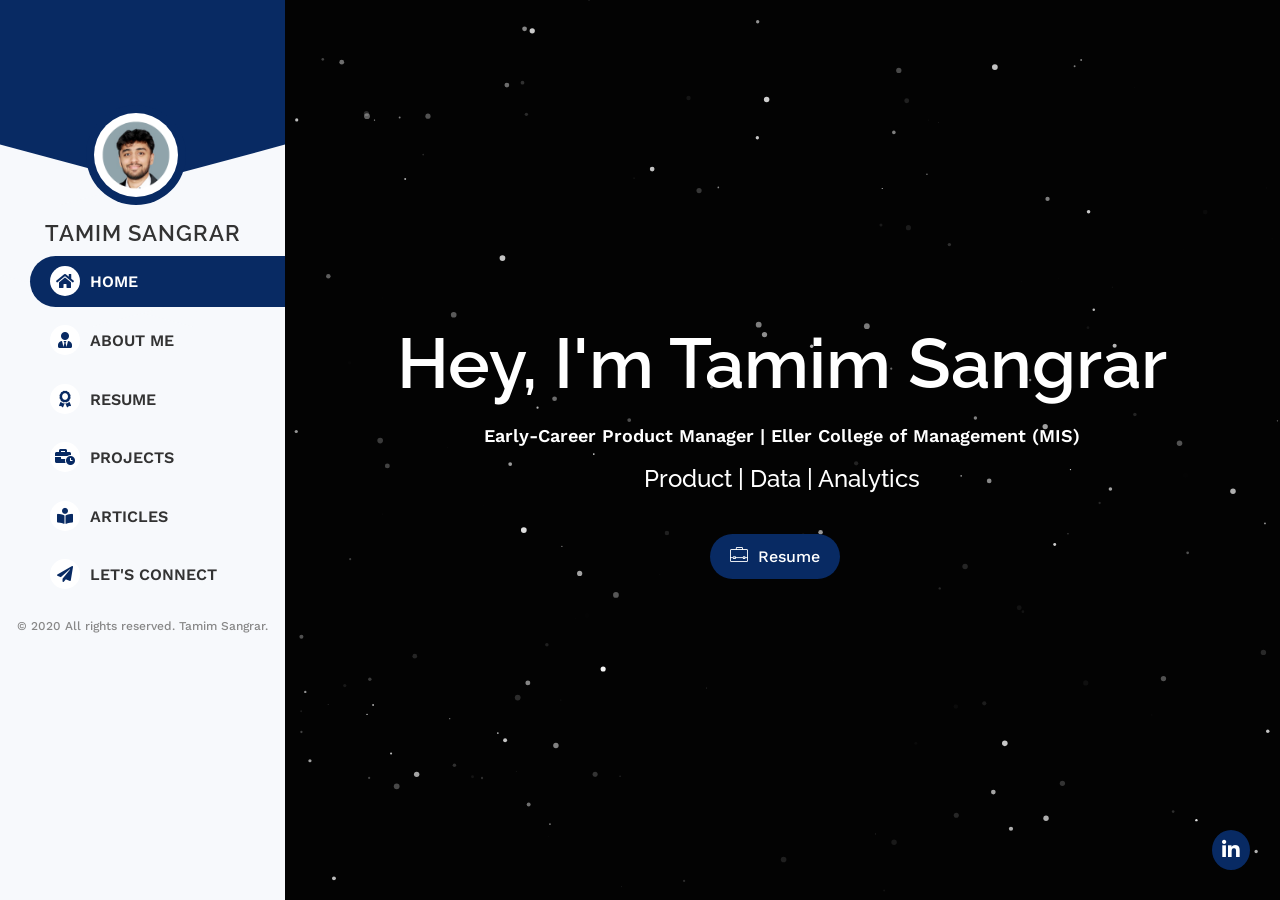
==== commit 8856b880: "changes" ====
--- a/index.html
+++ b/index.html
@@ -384,28 +384,28 @@
                                                             <div class="skill-item">
                                                                 <h4>Collaboration</h4>
                                                                 <div class="progress">
-                                                                    <div class="progress-bar wow fadeInLeft" data-progress="100%" style="width: 95%;" data-wow-duration="1.5s" data-wow-delay="1.2s"> </div>
+                                                                    <div class="progress-bar wow fadeInLeft" data-progress="100%" style="width: 100%;" data-wow-duration="1.5s" data-wow-delay="1.2s"> </div>
                                                                 </div>
                                                                 <span>100%</span>
                                                             </div>
                                                             <div class="skill-item">
                                                                 <h4>Prioritization</h4>
                                                                 <div class="progress">
-                                                                    <div class="progress-bar wow fadeInLeft" data-progress="90%" style="width: 85%;" data-wow-duration="1.5s" data-wow-delay="1.2s"> </div>
+                                                                    <div class="progress-bar wow fadeInLeft" data-progress="90%" style="width: 90%;" data-wow-duration="1.5s" data-wow-delay="1.2s"> </div>
                                                                 </div>
                                                                 <span>90%</span>
                                                             </div>
                                                             <div class="skill-item">
                                                                 <h4>User Stories</h4>
                                                                 <div class="progress">
-                                                                    <div class="progress-bar wow fadeInLeft" data-progress="85%" style="width: 75%;" data-wow-duration="1.5s" data-wow-delay="1.2s"> </div>
+                                                                    <div class="progress-bar wow fadeInLeft" data-progress="85%" style="width: 85%;" data-wow-duration="1.5s" data-wow-delay="1.2s"> </div>
                                                                 </div>
                                                                 <span>85%</span>
                                                             </div>
                                                             <div class="skill-item">
                                                                 <h4>Customer Satisfaction</h4>
                                                                 <div class="progress">
-                                                                    <div class="progress-bar wow fadeInLeft" data-progress="90%" style="width: 70%;" data-wow-duration="1.5s" data-wow-delay="1.2s"> </div>
+                                                                    <div class="progress-bar wow fadeInLeft" data-progress="90%" style="width: 90%;" data-wow-duration="1.5s" data-wow-delay="1.2s"> </div>
                                                                 </div>
                                                                 <span>90%</span>
                                                             </div>
@@ -498,7 +498,7 @@
                                                         <img src="images/resume/uofa.png" alt="">
                                                     </div>
                                                     <div class="timeline-content">
-                                                        <span class="date"><b>University of Arizona</b> <br/>Aug 2019 - Present</span>
+                                                        <span class="date"><b>University of Arizona</b> <br/>Aug 2019 - Dec 2020</span>
                                                         <h5 class="title">Master's in Management Information Systems</h5>
                                                         <p class="description">
                                                         Director of Community Outreach | <b>GPA 3.75</b>
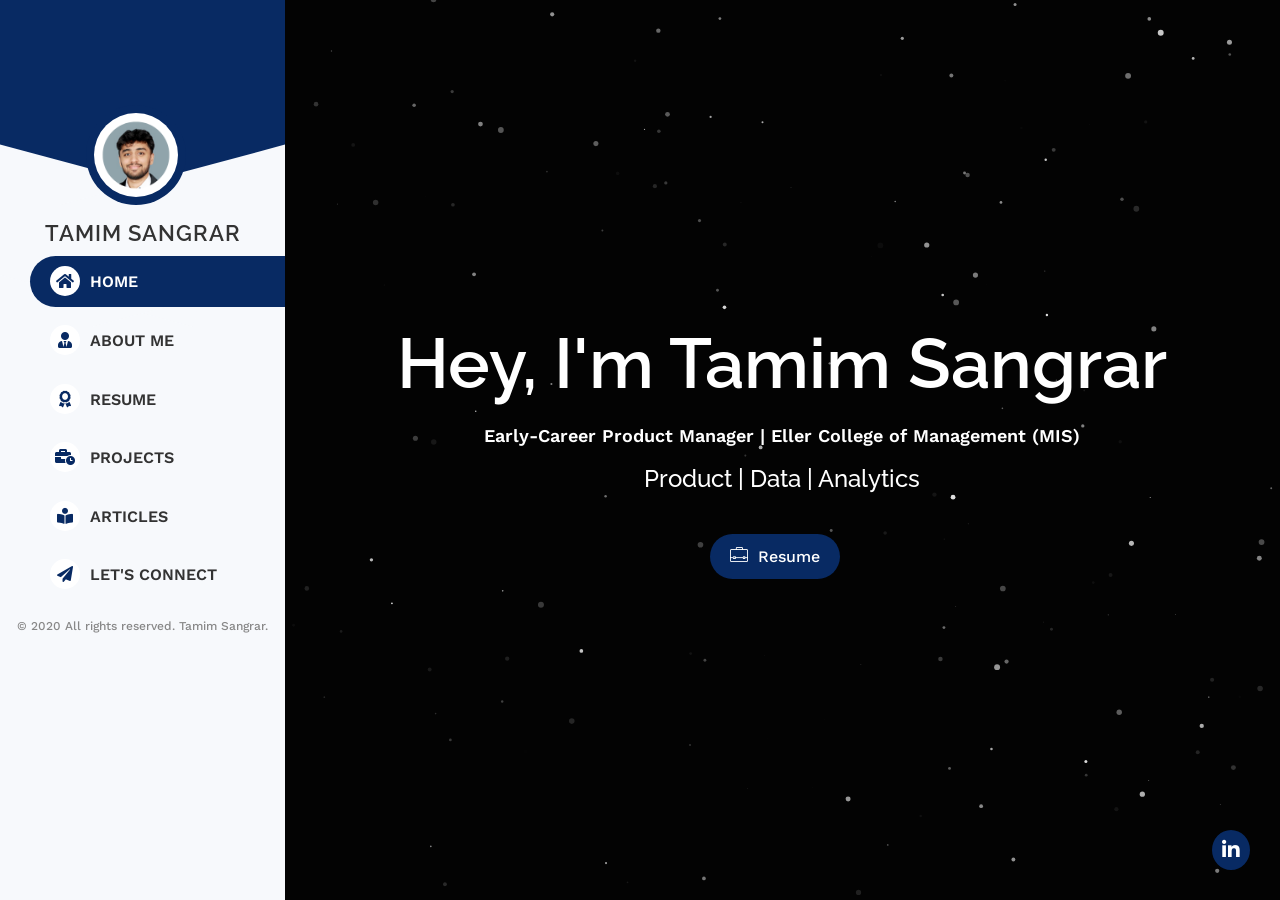
==== commit 7508d2b2: "resume update" ====
--- a/index.html
+++ b/index.html
@@ -119,7 +119,7 @@
                                                 <span>Analytics</span>
                                         </div>
                                         <div class="home-buttons">
-                                            <a href="https://drive.google.com/file/d/10BWrurn6Tv6MjtmFZIVv6GAB6ceFEOcw/view?usp=sharing" class="bt-submit"><i class="lnr lnr-briefcase"></i> Resume</a>
+                                            <a href="https://drive.google.com/file/d/1wKxlsut1qwOWWkBUAD2PkZtcuEgVoiVy/view?usp=sharing" class="bt-submit"><i class="lnr lnr-briefcase"></i> Resume</a>
                                         </div>
                                         <div class="footer"><li class="right"><a href="https://www.linkedin.com/in/tamimsangrar/" target="_blank"><i class="fab fa-linkedin-in"></i></a></li></div>
 
@@ -297,7 +297,7 @@
                                                 <h4>
                                                     PROFESSIONAL EXPERIENCE
                                                 </h4>
-                                                <a class="bt-submit" href="https://drive.google.com/file/d/10BWrurn6Tv6MjtmFZIVv6GAB6ceFEOcw/view?usp=sharing"><i class="fas fa-cloud-download-alt"></i> Download Resume</a>
+                                                <a class="bt-submit" href="https://drive.google.com/file/d/1wKxlsut1qwOWWkBUAD2PkZtcuEgVoiVy/view?usp=sharing"><i class="fas fa-cloud-download-alt"></i> Download Resume</a>
                                             </div>
 
                                             <div class="main-timeline">
@@ -309,7 +309,7 @@
                                                         <span class="date"><b>Fluent, Inc</b> <br/>Feb 2021 - Present</span>
                                                         <h5 class="title">Product Manager</h5>
                                                         <p class="description">
-                                                            Product Manager in the Mobile Apps division at Fluent. I handle the day-to-day of mobile apps division at Fluent.
+                                                            Product Manager in the Mobile Apps division at Fluent. I handle the day-to-day and all the fun stuff for mobile apps at Fluent.
                                                         </p>
                                                     </div>
                                                 </div>
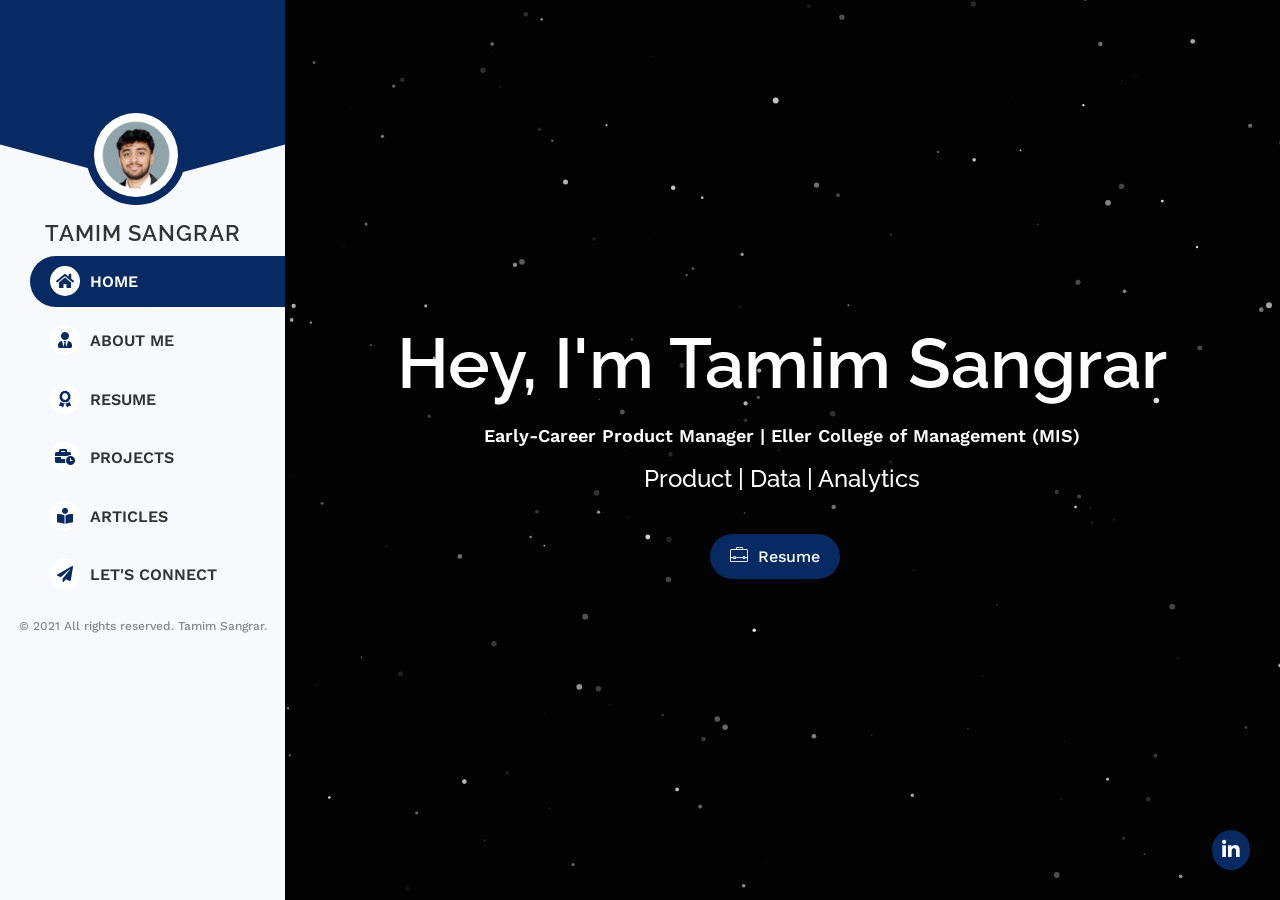
==== commit ad800278: "link update" ====
--- a/index.html
+++ b/index.html
@@ -82,7 +82,7 @@
                         <!-- /Main menu -->
 
                         <!-- Copyrights -->
-                        <div class="copyrights">© 2020 All rights reserved. Tamim Sangrar.</div>
+                        <div class="copyrights">© 2021 All rights reserved. Tamim Sangrar.</div>
                         <!-- / Copyrights -->
                     </div>
                     <!-- /Navigation -->
@@ -119,7 +119,7 @@
                                                 <span>Analytics</span>
                                         </div>
                                         <div class="home-buttons">
-                                            <a href="https://drive.google.com/file/d/1wKxlsut1qwOWWkBUAD2PkZtcuEgVoiVy/view?usp=sharing" class="bt-submit"><i class="lnr lnr-briefcase"></i> Resume</a>
+                                            <a href="https://bit.ly/3fIJ92m" class="bt-submit"><i class="lnr lnr-briefcase"></i> Resume</a>
                                         </div>
                                         <div class="footer"><li class="right"><a href="https://www.linkedin.com/in/tamimsangrar/" target="_blank"><i class="fab fa-linkedin-in"></i></a></li></div>
 
@@ -297,7 +297,7 @@
                                                 <h4>
                                                     PROFESSIONAL EXPERIENCE
                                                 </h4>
-                                                <a class="bt-submit" href="https://drive.google.com/file/d/1wKxlsut1qwOWWkBUAD2PkZtcuEgVoiVy/view?usp=sharing"><i class="fas fa-cloud-download-alt"></i> Download Resume</a>
+                                                <a class="bt-submit" href="https://bit.ly/3fIJ92m"><i class="fas fa-cloud-download-alt"></i> Download Resume</a>
                                             </div>
 
                                             <div class="main-timeline">
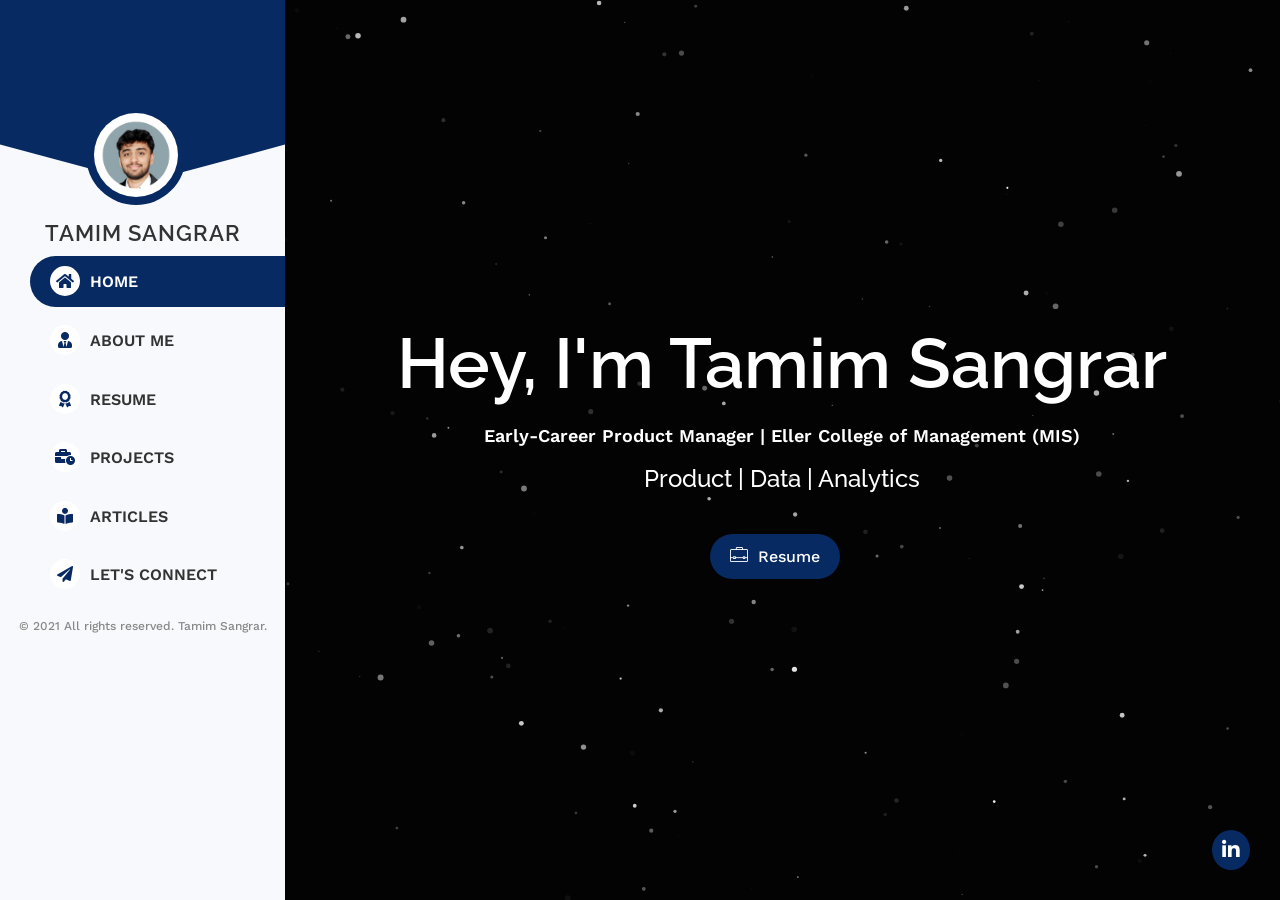
==== commit a495b802: "cosmetic fixes" ====
--- a/index.html
+++ b/index.html
@@ -2,14 +2,13 @@
 <html lang="en">
     <head>
     <!-- Global site tag (gtag.js) - Google Analytics -->
-<script async src="https://www.googletagmanager.com/gtag/js?id=UA-159252825-1"></script>
-<script>
-  window.dataLayer = window.dataLayer || [];
-  function gtag(){dataLayer.push(arguments);}
-  gtag('js', new Date());
-
-  gtag('config', 'UA-159252825-1');
-</script>
+        <script async src="https://www.googletagmanager.com/gtag/js?id=UA-159252825-1"></script>
+        <script>
+        window.dataLayer = window.dataLayer || [];
+        function gtag(){dataLayer.push(arguments);}
+        gtag('js', new Date());
+        gtag('config', 'UA-159252825-1');
+        </script>
 
         <meta charset="utf-8">
         <meta property="og:image" content="images/about.jpg" />
@@ -20,8 +19,8 @@
         <meta name="description" content="Tamim Sangrar Resume" />
         <meta name="keywords" content="personal,tamim,sangrar,tamimsangrar,html5, vcard, resposnive, retina, resume, jquery, css3, bootstrap, portfolio" />
         <meta name="author" content="Tamim Sangrar" />
-        <link rel="icon" href="favicon.ico">
-        <title>Meet Tamim Sangrar.</title>
+        <link rel="icon" href="t.ico">
+        <title>Tamim Sangrar</title>
         <!-- Bootstrap -->
         <link rel="stylesheet" href="css/bootstrap.min.css" type="text/css">
         <!-- Animation -->
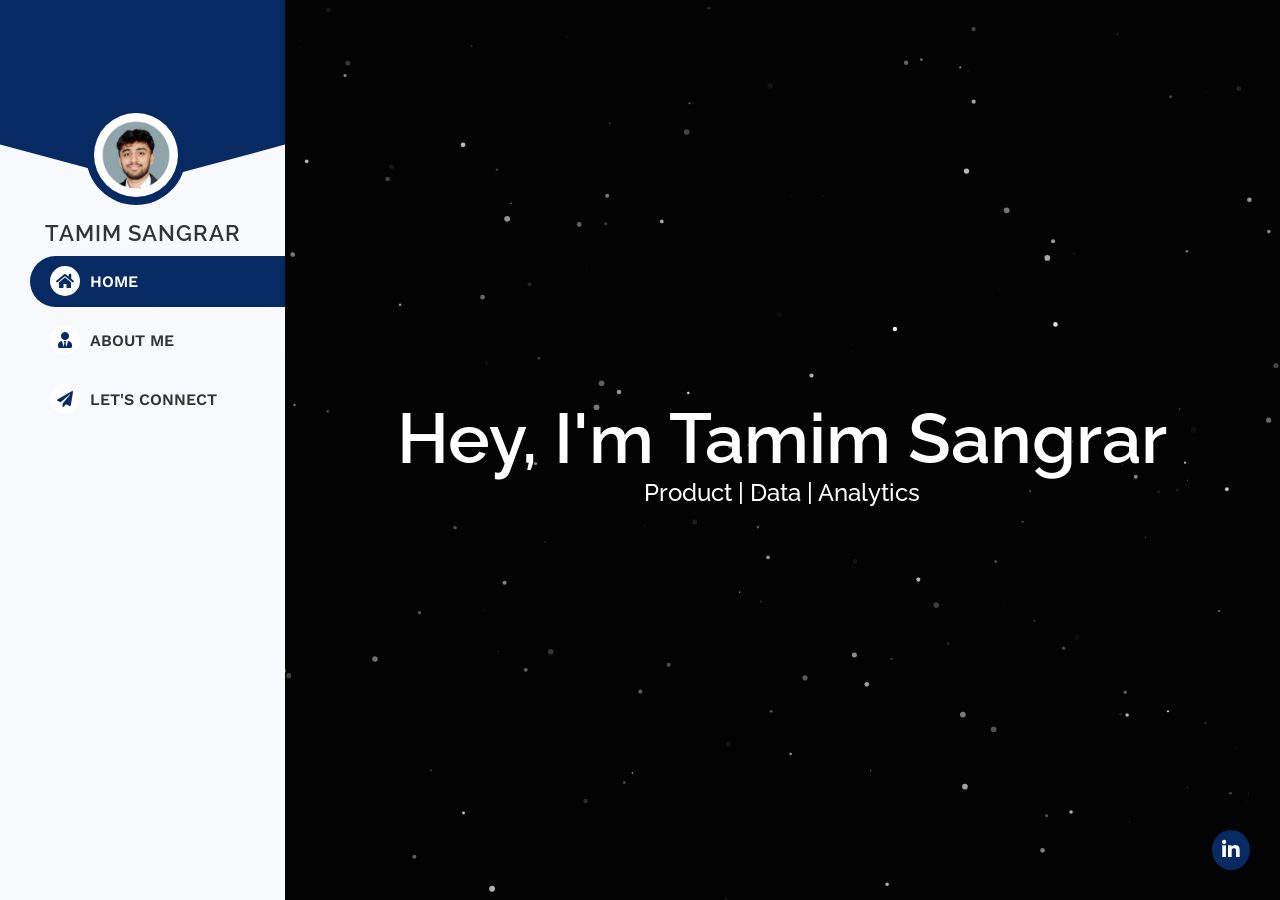
==== commit b4e34693: "minor fixes" ====
--- a/index.html
+++ b/index.html
@@ -72,17 +72,9 @@
                         <ul class="header-main-menu" id="header-main-menu">
                             <li><a class="active" href="#home"><i class="fas fa-home"></i> Home</a></li>
                             <li><a href="#about-me"><i class="fas fa-user-tie"></i> About Me</a></li>
-                            <li><a href="#resume"><i class="fas fa-award"></i> Resume</a></li>
-                            <li><a href="#portfolio"><i class="fas fa-business-time"></i> Projects</a></li>
-                            <li><a href="#blog"><i class="fas fa-book-reader"></i> Articles</a></li>
-                            <!-- <li><a href="#volunteer"><i class="fas fa-hands-helping"></i> Volunteer</a></li> -->
                             <li><a href="#contact"><i class="fas fa-paper-plane"></i> Let's Connect</a></li>
                         </ul> 
                         <!-- /Main menu -->
-
-                        <!-- Copyrights -->
-                        <div class="copyrights">© 2021 All rights reserved. Tamim Sangrar.</div>
-                        <!-- / Copyrights -->
                     </div>
                     <!-- /Navigation -->
                 </div>
@@ -110,15 +102,12 @@
                             <div class="row">
                                 <div class="col-sm-12 col-md-12 col-lg-12">
                                     <div class="title-block">
+                                         
                                         <h2>Hey, I'm Tamim Sangrar</h2>
-                                       <div class="meta-information"> <h3>Early-Career Product Manager | Eller College of Management (MIS)</h3> </div>
                                             <div class="home-banner-text">
                                                 <span>Product |</span>
                                                 <span>Data |</span>
                                                 <span>Analytics</span>
-                                        </div>
-                                        <div class="home-buttons">
-                                            <a href="https://bit.ly/3fIJ92m" class="bt-submit"><i class="lnr lnr-briefcase"></i> Resume</a>
                                         </div>
                                         <div class="footer"><li class="right"><a href="https://www.linkedin.com/in/tamimsangrar/" target="_blank"><i class="fab fa-linkedin-in"></i></a></li></div>
 
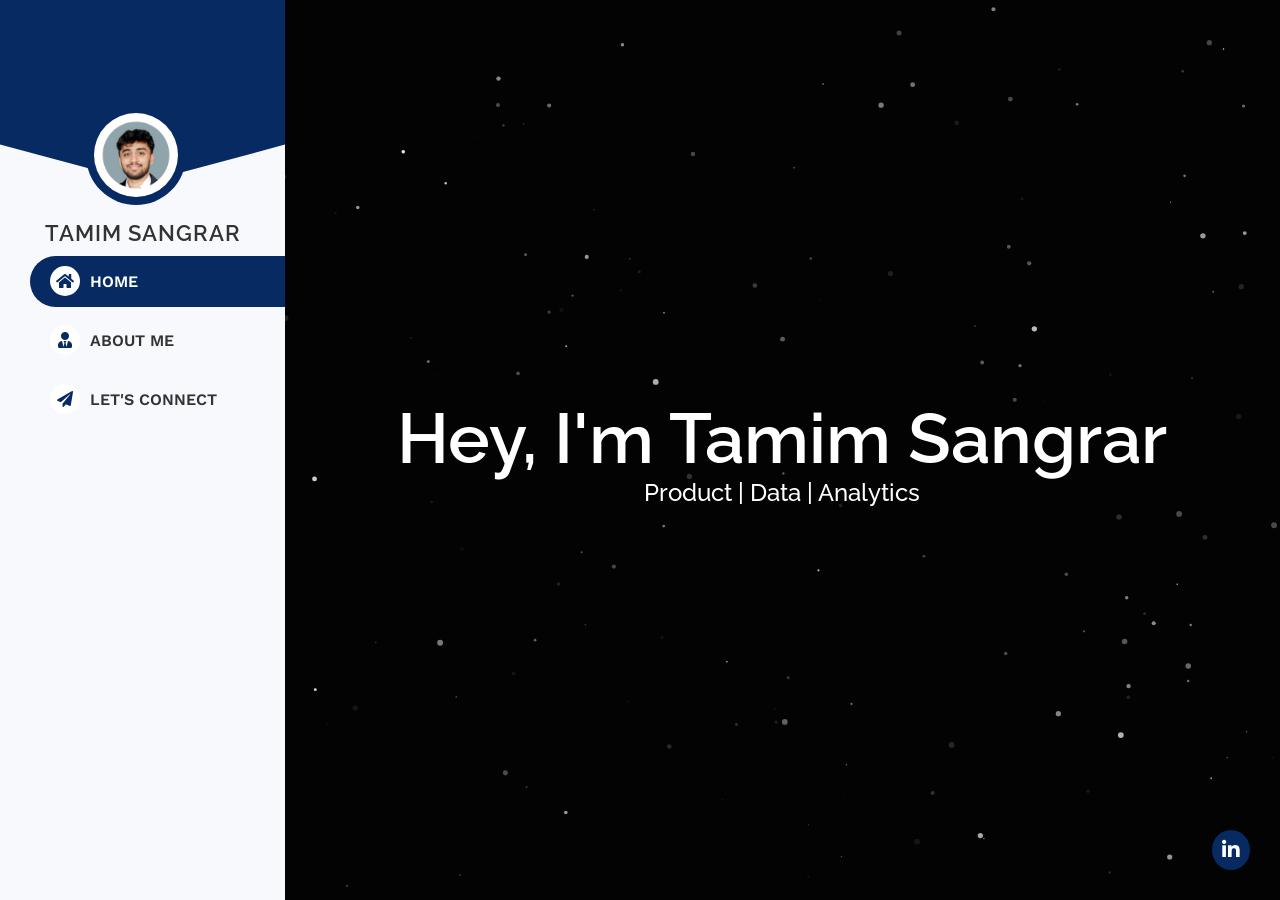
==== commit 6c8ad990: "Update index.html" ====
--- a/index.html
+++ b/index.html
@@ -164,529 +164,7 @@
                                     </div>
                                 </div>
                                 <!-- /about me -->
-
-                                <!-- services -->
-                                <div class="special-block-bg">
-                                    <div class="section-head" style="text-align: center;">
-                                        <h4>
-                                           AREAS OF INTEREST
-                                        </h4>
-                                    </div>
-                                    <div class="row">
-                                        <div class="col-xs-12 col-sm-12 col-md-6 col-lg-6">
-                                            <div class="services-list">
-                                                <!-- Service Item 1 -->
-                                                <div class="service-block">
-                                                    <div class="service-icon">
-                                                        <i class="lnr lnr-code"></i>
-                                                    </div>
-                                                    <div class="service-text">
-                                                        <h4>Product Management</h4>
-                                                        <p>I enjoy problem-solving and storytelling, designing a product requires a mix of both.</p>
-                                                    </div>
-                                                </div>
-                                                <!-- /Service Item 1 -->
-
-                                                <!-- Service Item 2 -->
-                                                <div class="service-block">
-                                                    <div class="service-icon">
-                                                        <i class="lnr lnr-laptop-phone"></i>
-                                                    </div>
-                                                    <div class="service-text">
-                                                        <h4>Web Technologies</h4>
-                                                        <p>I enjoy developing web-applications rich in user experience to help drive customer satisfaction.</p>
-                                                    </div>
-                                                </div>
-                                                <!-- Service Item 2 -->
-                                            </div>
-                                        </div>
-
-                                        <div class="col-xs-12 col-sm-12 col-md-6 col-lg-6">
-                                            <div class="services-list">
-                                                <!-- Service Item 3 -->
-                                                <div class="service-block">
-                                                    <div class="service-icon">
-                                                        <i class="lnr lnr-pie-chart"></i>
-                                                    </div>
-                                                    <div class="service-text">
-                                                        <h4>Data Analytics</h4>
-                                                        <p>Data Analytics helps me visualize and make data-driven decisions.</p>
-                                                    </div>
-                                                </div>
-                                                <!-- Service Item 3 -->
-
-                                                <!-- Service Item 4 -->
-                                                <div class="service-block">
-                                                    <div class="service-icon">
-                                                        <i class="lnr lnr-users"></i>
-                                                    </div>
-                                                    <div class="service-text">
-                                                        <h4>Mobile Apps</h4>
-                                                        <p>I believe mobile is the now and the future of technology applications.</p>
-                                                    </div>
-                                                </div>
-                                                <!-- Service Item 4 -->
-                                            </div>
-                                        </div>
-                                    </div>
-                                </div>
-                                <!-- /services -->
-
-                                <!-- Fun Facts -->
-                                <div class="row pb-30 pt-30">
-                                    <div class="special-block-bg">
-                                        <div class="section-head col-sm-12">
-                                            <h4 style="text-align: center;">FUN FACT!</h4>
-                                        </div>
-                                        <div class="row">
-                                           <p class="palate-content">The color palette for the website is inspired by the concept of grapheme-color synesthesia, it is a rare sensory trait shared by about 4% of the population, where people can “see” or associate letters and numbers with specific colors. </p> 
-                                        </div>
-                                        <br/>
-                                        <div class="row" style="text-align: center;">
-                                            <!-- <div class="section-head col-sm-12">
-                                                <h4 style="text-align: center;">The Pallate</h4>
-                                            </div> -->
-                                        </div>
-                                        
-                                           <div class="center">
-                                            <img src="images/pallate.png" class="img-fluid" alt="Pallate">
-                                           </div> 
-                                        
-                                    </div>
-                                    <div>
-                                        <img/>
-                                    </div>
-                                </div>
-                                <!-- /Fun Facts -->
-                            </div>
-                        </div>
-                    </section>
-                    <!-- About Me Subpage -->
-
-                    <!-- Resume Subpage -->
-                    <section id="resume" class="sub-page">
-                        <div class="sub-page-inner">
-                            <div class="section-title">
-                                <div class="main-title">
-                                    <div class="title-main-page">
-                                        <h4>Resume</h4>
-                                        <!-- <p>Lorem ipsum dolor sit amet</p> -->
-                                    </div>
-                                </div>
-                            </div>
-
-                            <div class="section-content">
-                                <div class="row">
-                                    <div class="col-xs-12 col-sm-12 col-md-12">
-
-                                        <!-- Work History -->
-                                        <div class="pb-300">
-                                            <div class="section-head col-sm-12">
-                                                <h4>
-                                                    PROFESSIONAL EXPERIENCE
-                                                </h4>
-                                                <a class="bt-submit" href="https://bit.ly/3fIJ92m"><i class="fas fa-cloud-download-alt"></i> Download Resume</a>
-                                            </div>
-
-                                            <div class="main-timeline">
-                                                <div class="timeline currecnt">
-                                                    <div class="timeline-icon">
-                                                        <img src="images/resume/fluent.png" alt="Fluent, Inc.">
-                                                    </div>
-                                                    <div class="timeline-content">
-                                                        <span class="date"><b>Fluent, Inc</b> <br/>Feb 2021 - Present</span>
-                                                        <h5 class="title">Product Manager</h5>
-                                                        <p class="description">
-                                                            Product Manager in the Mobile Apps division at Fluent. I handle the day-to-day and all the fun stuff for mobile apps at Fluent.
-                                                        </p>
-                                                    </div>
-                                                </div>
-                                                <div class="timeline currecnt">
-                                                    <div class="timeline-icon">
-                                                        <img src="images/resume/fluent.png" alt="Fluent, Inc.">
-                                                    </div>
-                                                    <div class="timeline-content">
-                                                        <span class="date"><b>Fluent, Inc</b> <br/>Jun 2020 - Dec 2020</span>
-                                                        <h5 class="title">Associate Product Manager</h5>
-                                                        <p class="description">
-                                                            Product Manager Intern in the Mobile Apps division at Fluent. Assisted in releasing 2 new games and 10+ releases across portfolio of apps.
-                                                        </p>
-                                                    </div>
-                                                </div>
-                                                <div class="timeline currecnt">
-                                                    <div class="timeline-icon">
-                                                        <img src="images/resume/uofa.png" alt="University of Arizona.">
-                                                    </div>
-                                                    <div class="timeline-content">
-                                                        <span class="date"><b>University of Arizona</b> <br/>Oct 2019 - Dec 2020</span>
-                                                        <h5 class="title">Product Engineer | Graduate Assistant</h5>
-                                                        <p class="description">
-                                                            Assisting the College of Law at the University of Arizona to design and develop a reporting product. Product will primarily help in reporting statistics for the bar exam and also help gather insights from data related to bar exams.
-                                                        </p>
-                                                    </div>
-                                                </div>
-
-                                                <div class="timeline">
-                                                    <div class="timeline-icon">
-                                                        <img src="images/resume/deloitte.png" alt="">
-                                                    </div>
-                                                    <div class="timeline-content">
-                                                        <span class="date"><b>Deloitte Consulting India</b> <br/>Feb 2018 - Aug 2019</span>
-                                                        <h5 class="title">User Interface Developer </h5>
-                                                        <p class="description">
-                                                            Developed contemporary user experiences and undertook digital transformation for Fortune 500 companies.
-                                                        </p>
-                                                    </div>
-                                                </div>
-
-                                                <div class="timeline">
-                                                    <div class="timeline-icon">
-                                                        <img src="images/resume/aiolos_logo.jpg" alt="">
-                                                    </div>
-                                                    <div class="timeline-content  s-m-0 pb-0">
-                                                        <span class="date"><b>AIOLOS Solutions</b> <br/>Jun 2017 - Oct 2017</span>
-                                                        <h5 class="title">Product Manager Intern </h5>
-                                                        <p class="description">
-Understood the role of a product manager in a product lifecycle. Collaborated across crossfunctional teams to priotize and develop an onco-genetic platform for cancer research .
-                                                        </p>
-                                                    </div>
-                                                </div>
-
-                                            </div>
-                                        </div>   
-                                        <!-- /Work History -->
-
-                                        <!-- Skills -->
-                                        <div class="pb-30 pt-30">
-                                            <div class="row list-skills">
-                                                <!-- Work Skills -->
-                                                <div class="col-md-7">
-                                                    <div class="special-block-bg">
-                                                        <div class="section-head">
-                                                            <h4>
-                                                                <!-- <span>My Professional </span> -->
-                                                                SKILLS
-                                                            </h4>
-                                                        </div>
-                                                        <div class="skills-items skills-progressbar">
-                                                            <div class="skill-item">
-                                                                <h4>Collaboration</h4>
-                                                                <div class="progress">
-                                                                    <div class="progress-bar wow fadeInLeft" data-progress="100%" style="width: 100%;" data-wow-duration="1.5s" data-wow-delay="1.2s"> </div>
-                                                                </div>
-                                                                <span>100%</span>
-                                                            </div>
-                                                            <div class="skill-item">
-                                                                <h4>Prioritization</h4>
-                                                                <div class="progress">
-                                                                    <div class="progress-bar wow fadeInLeft" data-progress="90%" style="width: 90%;" data-wow-duration="1.5s" data-wow-delay="1.2s"> </div>
-                                                                </div>
-                                                                <span>90%</span>
-                                                            </div>
-                                                            <div class="skill-item">
-                                                                <h4>User Stories</h4>
-                                                                <div class="progress">
-                                                                    <div class="progress-bar wow fadeInLeft" data-progress="85%" style="width: 85%;" data-wow-duration="1.5s" data-wow-delay="1.2s"> </div>
-                                                                </div>
-                                                                <span>85%</span>
-                                                            </div>
-                                                            <div class="skill-item">
-                                                                <h4>Customer Satisfaction</h4>
-                                                                <div class="progress">
-                                                                    <div class="progress-bar wow fadeInLeft" data-progress="90%" style="width: 90%;" data-wow-duration="1.5s" data-wow-delay="1.2s"> </div>
-                                                                </div>
-                                                                <span>90%</span>
-                                                            </div>
-
-
-                                                        </div>
-                                                    </div>
-                                                </div>
-                                                <!-- /Work Skills -->
-
-                                                <!-- Languages Skills -->
-                                                <div class="col-md-5">
-                                                    <div class="special-block-bg">
-                                                        <div class="section-head">
-                                                            <h4>
-                                                                <!-- <span>My Professional</span> -->
-                                                                DOMAIN SKILLS 
-                                                            </h4>
-                                                        </div>
-                                                        <div class="skills-items">
-                                                            <div class="language-skill row">
-                                                                <h4 class="col-md-6 text-left">Project Management</h4>
-                                                                <ul class="col-md-6 text-right rating">
-                                                                    <li><i class="fa fa-star"></i></li>
-                                                                    <li><i class="fa fa-star"></i></li>
-                                                                    <li><i class="fa fa-star"></i></li>
-                                                                    <li><i class="fa fa-star"></i></li>
-                                                                    <li><i class="fa fa-star half-star"></i></li>
-                                                                </ul>
-                                                            </div>
-                                                            <div class="language-skill row">
-                                                                <h4 class="col-md-6 text-left">Product Management </h4>
-                                                                <ul class="col-md-6 text-right rating">
-                                                                    <li><i class="fa fa-star"></i></li>
-                                                                    <li><i class="fa fa-star"></i></li>
-                                                                    <li><i class="fa fa-star"></i></li>
-                                                                    <li><i class="fa fa-star"></i></li>
-                                                                    <li><i class="fa fa-star half-star"></i></li>
-                                                                </ul>
-                                                            </div>
-                                                            <div class="language-skill row">
-                                                                <h4 class="col-md-6 text-left">Data Analytics </h4>
-                                                                <ul class="col-md-6 text-right rating">
-                                                                    <li><i class="fa fa-star"></i></li>
-                                                                    <li><i class="fa fa-star"></i></li>
-                                                                    <li><i class="fa fa-star"></i></li>
-                                                                    <li><i class="fa fa-star half-star"></i></li>
-                                                                    <li><i class="fa fa-star half-star"></i></li>
-                                                                </ul>
-                                                            </div>
-                                                            <div class="language-skill row">
-                                                                <h4 class="col-md-6 text-left">Web Development </h4>
-                                                                <ul class="col-md-6 text-right rating">
-                                                                    <li><i class="fa fa-star"></i></li>
-                                                                    <li><i class="fa fa-star"></i></li>
-                                                                    <li><i class="fa fa-star"></i></li>
-                                                                    <li><i class="fa fa-star"></i></li>
-                                                                    <li><i class="fa fa-star half-star"></i></li>
-                                                                </ul>
-                                                            </div>
-                                                            <div class="language-skill row">
-                                                                <h4 class="col-md-6 text-left">User Experience</h4>
-                                                                <ul class="col-md-6 text-right rating">
-                                                                    <li><i class="fa fa-star"></i></li>
-                                                                    <li><i class="fa fa-star"></i></li>
-                                                                    <li><i class="fa fa-star"></i></li>
-                                                                    <li><i class="fa fa-star"></i></li>
-                                                                    <li><i class="fa fa-star half-star"></i></li>
-                                                                </ul>
-                                                            </div>
-                                                        </div>
-                                                    </div>
-                                                </div>
-                                                <!-- /Languages Skills -->
-                                            </div>
-                                        </div>
-                                        <!-- /Skills -->
-
-                                        <!-- Education History -->
-                                        <div class="pt-30">   
-                                            <div class="section-head">
-                                                <h4>
-                                                    <!-- <span>My Education</span> -->
-                                                    Education
-                                                </h4>
-                                            </div>
-                                            <div class="main-timeline">
-                                                <div class="timeline currecnt">
-                                                    <div class="timeline-icon">
-                                                        <img src="images/resume/uofa.png" alt="">
-                                                    </div>
-                                                    <div class="timeline-content">
-                                                        <span class="date"><b>University of Arizona</b> <br/>Aug 2019 - Dec 2020</span>
-                                                        <h5 class="title">Master's in Management Information Systems</h5>
-                                                        <p class="description">
-                                                        Director of Community Outreach | <b>GPA 3.75</b>
-                                                        </p>
-                                                    </div>
-                                                </div>
-
-                                                <div class="timeline">
-                                                    <div class="timeline-icon">
-                                                        <img src="images/resume/uofm.png" alt="">
-                                                    </div>
-                                                    <div class="timeline-content">
-                                                        <span class="date"><b>University of Mumbai</b> <br/>Oct 2017 - Apr 2019</span>
-                                                        <h5 class="title">Master of Science in Computer Science</h5>
-                                                        <p class="description">
-                                                            Concentration: Cyber Security | <b>GPA 3.72</b>
-                                                        </p>
-                                                    </div>
-                                                </div>
-
-                                                <div class="timeline">
-                                                    <div class="timeline-icon">
-                                                        <img src="images/resume/uofm.png" alt="">
-                                                    </div>
-                                                    <div class="timeline-content">
-                                                        <span class="date"><b>University of Mumbai</b> <br/>Jun 2014 - Apr 2017</span>
-                                                        <h5 class="title">Bachleor of Science in Computer Science</h5>
-                                                        <p class="description">
-                                                            <b>GPA 3.82</b>
-                                                        </p>
-                                                    </div>
-                                                </div>
-
-                                            </div>
-                                        </div>
-                                        <!-- /Education History -->
-                                    </div>
-                                </div>
-                            </div>
-                        </div>
-                    </section>
-                    <!-- End of Resume Subpage -->
-
-                    <!-- Portfolio Subpage -->
-                    <section id="portfolio" class="sub-page">
-                        <div class="sub-page-inner">
-                            <div class="section-title">
-                                <div class="main-title">
-                                    <div class="title-main-page">
-                                        <h4>Academic Projects</h4>
-                                        <p>Some of the academic projects that I have worked on.</p>
-                                    </div>
-                                </div>
-                            </div>
-
-                            <div class="section-content">
-                                <div class="row blog-grid-flex">
-                            
-                                    <div class="col-md-4 col-sm-12 blog-item">
-                                        <div class="blog-article">
-                                            <div class="post-format"> <span class="post-format-icon"></span> </div>
-                                            <div class="article-img">
-                                                <a href="#"> <img src="images/grubhub.jfif" class="img-responsive" alt=""></a>
-                                            </div>
-                                            <div class="article-link"> <a href="#" target="_blank"><i class="lnr lnr-arrow-right"></i></a> </div>
-                                            <div class="article-content">
-                                                <h4><a href="#" target="_blank">Grubhub : Enterprise Database Management</a></h4>
-                                                <div class="meta"> <span><i>Dec</i> 15,2019</span> <span><i>In</i> <a href="#" target="_blank">Product Development</a></span></div>
-                                                <p>Analyzed the existing datamodel of Grubhub and created complex SQL queries to bring about logical enhancements to the existing model.
-                                                    <a href="https://github.com/tamimsangrar/edm_grubhub" target="_blank">Documentation</a>
-                                                </p>
-                                            </div>
-                                        </div>
-                                    </div>
-                                    <div class="col-md-4 col-sm-12 blog-item">
-                                        <div class="blog-article">
-                                            <div class="post-format"> <span class="post-format-icon"></span> </div>
-                                            <div class="article-img">
-                                                <a href="https://drive.google.com/file/d/1txzsnhvf1x4HHcD6pidWX8uyllLCDISW/view?usp=sharing" target="_blank"> <img src="images/blockchain.png" class="img-responsive" alt=""></a>
-                                            </div>
-                                            <div class="article-link"> <a href="https://drive.google.com/file/d/1txzsnhvf1x4HHcD6pidWX8uyllLCDISW/view?usp=sharing" target="_blank"><i class="lnr lnr-arrow-right"></i></a> </div>
-                                            <div class="article-content">
-                                                <h4><a href="https://drive.google.com/file/d/1txzsnhvf1x4HHcD6pidWX8uyllLCDISW/view?usp=sharing" target="_blank">Application of Blockchain in Healthcare</a></h4>
-                                                <div class="meta"> <span><i>Dec</i> 10, 2019</span> <span><i>In</i> <a href="#">Cyber Security</a></span></div>
-                                                <p>Researched on all the possibilities of application of blockchain and narrowed it down to a specific application of blockchain in the healthcare industry.</p>
-                                            </div>
-                                        </div>
-                                    </div>
-                                    <div class="col-md-4 col-sm-12 blog-item">
-                                        <div class="blog-article">
-                                            <div class="post-format"> <span class="post-format-icon"></span> </div>
-                                            <div class="article-img">
-                                                <a href="https://drive.google.com/file/d/10YUFz4rh2bSUcEpl9kY5zfotYxvH8rA0/view?usp=sharing" target="_blank"> <img src="images/matlab.png" class="img-responsive" alt=""></a>
-                                            </div>
-                                            <div class="article-link"> <a href="https://drive.google.com/file/d/10YUFz4rh2bSUcEpl9kY5zfotYxvH8rA0/view?usp=sharing" target="_blank"><i class="lnr lnr-arrow-right"></i></a> </div>
-                                            <div class="article-content">
-                                                <h4><a href="https://drive.google.com/file/d/10YUFz4rh2bSUcEpl9kY5zfotYxvH8rA0/view?usp=sharing" target="_blank">Intrusion Detection Using Neural Networks</a></h4>
-                                                <div class="meta"> <span><i>Oct</i> 12,2018</span> <span><i>In</i> <a href="#">Cyber Security</a></span></div>
-                                                <p>Used Matlab to create a neural network based classification system with 90% accuracy to classify different types of intrusion</p>
-                                            </div>
-                                        </div>
-                                    </div>
-                                </div>
-
-                                <div class="row blog-grid-flex">
-                                    <div class="col-md-4 col-sm-12 blog-item">
-                                        <div class="blog-article">
-                                            <div class="post-format"> <span class="post-format-icon"></span> </div>
-                                            <div class="article-img">
-                                                <a href="#" target="_blank"> <img src="images/ruia.png" class="img-responsive" alt=""></a>
-                                            </div>
-                                            <div class="article-link"> <a href="https://drive.google.com/file/d/18YZyOZ4tPfZz9CpPUGN6xoURRQDd3hUY/view?usp=sharing"><i class="lnr lnr-arrow-right"></i></a> </div>
-                                            <div class="article-content">
-                                                <h4><a href="https://drive.google.com/file/d/18YZyOZ4tPfZz9CpPUGN6xoURRQDd3hUY/view?usp=sharing" target="_blank">Digital Transformation : Ramnarain Ruia Autonomous College</a></h4>
-                                                <div class="meta"> <span><i>Apr</i> 18,2017</span> <span><i>In</i> <a href="https://drive.google.com/file/d/18YZyOZ4tPfZz9CpPUGN6xoURRQDd3hUY/view?usp=sharing">User Experience</a></span></div>
-                                                <p>Undertook the complete digital transformation of manual process at the computer science department to increase efficiency of the department by 25%.</p>
-                                            </div>
-                                        </div>
-                                    </div>
-
-                                </div>
-                        </div>
-                    </section>
-                    <!-- /Portfolio Subpage -->
-                    <!-- Volunteer Subpage -->
-                    <!-- <section id="volunteer" class="sub-page">
-                        <div class="sub-page-inner">
-                            <div class="section-title">
-                                <div class="main-title">
-                                    <div class="title-main-page">
-                                        <h4>About me</h4>
-                                    </div>
-                                </div>
-                            </div>
-                            <div class="section-content">
-                                <!-- about me -->
-                                <!-- <div class="row pb-30">
-                                    <div class="col-xs-12 col-sm-12 col-md-6 col-lg-6">
-                                        <h3>Tamim Sangrar</h3>
-                                        <span class="about-location"><i class="lnr lnr-map-marker"></i> United States, America</span>
-                                        <p class="about-content">
-                                            I am a graduate student pursuing a <b>Masters in Management Information Systems</b> at the <b>University of Arizona - Eller College of Management</b>. Growing up, I was always curious about how technology functioned, the inquisitiveness of exploring and understanding how technology worked, led me to pursue a Bachelor's and a Master's degree in Computer Science. I have been developing and designing contempreorary customer experiences and I believe I understand customer experience. I am driven by customer satisfaction and I am passionate about designing and developing technology products to help drive a postive impact. <br/><br/> Apart from my professional interests, on the weekends I enjoy watching my favorite soccer team Liverpool FC play and I am also an avid gamer. I enjoying playing soccer and I was also a part of the Eller MIS Soccer team for the year 2019-2020. </p>
-                                        <ul class="bout-list-summry row">
-                                            <li class="col-xs-12 col-sm-12 col-md-4 col-lg-6">
-                                                <div class="icon-info">
-                                                    <i class="lnr lnr-briefcase"></i> 
-                                                </div>
-                                                <div class="details-info">
-                                                    <h6>1.5 Years </h6>
-                                                    <p>Job Experience</p>
-                                                </div>
-                                            </li>
-                                            <li class="col-xs-12 col-sm-12 col-md-4 col-lg-6">
-                                                <div class="icon-info">
-                                                    <i class="lnr lnr-layers"></i> 
-                                                </div>
-                                                <div class="details-info">
-                                                    <h6>10 Projects</h6>
-                                                    <p>Completed</p>
-                                                </div>
-                                            </li>
-                                        </ul>
-                                    </div>
-                            </div>
-                        </div>
-                    </section> -->
-                    <!-- /Volunteer Subpage -->
-                    <!-- Blog Subpage -->
-                    <section id="blog" class="sub-page">
-                        <div class="sub-page-inner">
-                            <div class="section-title">
-                                <div class="main-title">
-                                    <div class="title-main-page">
-                                        <h4>Articles</h4>
-                                        <p>My written work on the web.</p>
-                                    </div>
-                                </div>
-                            </div>
-
-                            <div class="section-content">
-                                <div class="row blog-grid-flex">
-                            
-                                    <div class="col-md-4 col-sm-12 blog-item">
-                                        <div class="blog-article">
-                                            <div class="post-format"> <span class="post-format-icon"></span> </div>
-                                            <div class="article-img">
-                                                <a href="https://medium.com/@tamimsangrar2/how-i-shipped-my-first-product-8ded5e07a8"> <img src="images/article1.jpeg" class="img-responsive" alt=""></a>
-                                            </div>
-                                            <div class="article-link"> <a href="https://medium.com/@tamimsangrar2/how-i-shipped-my-first-product-8ded5e07a8"><i class="lnr lnr-arrow-right"></i></a> </div>
-                                            <div class="article-content">
-                                                <h4><a href="https://medium.com/@tamimsangrar2/how-i-shipped-my-first-product-8ded5e07a8">How I Shipped My First Product.</a></h4>
-                                                <div class="meta"> <span><i>Feb</i> 18,2020</span> <span><i>In</i> <a href="#">Product Management</a></span></div>
-                                                <p>An article about my first experience with shipping a product.</p>
-                                            </div>
-                                        </div>
-                                    </div>
-                                </div>
-                        </div>
-                    </section>
-                    <!-- /Blog Subpage -->
+                            </section>
 
                     <!-- Contact Subpage -->
                     <section id="contact" class="sub-page">
@@ -739,12 +217,6 @@
                                         <a href="https://www.linkedin.com/in/tamimsangrar/" class="bbtn">
                                                  <i class="fab fa-linkedin-in"></i>
                                                  LinkedIn
-                                        </a>
-                                    </div>
-                                    <div class="contact-info d-flex col-md-4">
-                                        <a href="tel:+1520-392-5106" class="bbtn">
-                                                 <i class="fas fa-phone"></i>
-                                                 Phone
                                         </a>
                                     </div>
                                 </div>
@@ -782,4 +254,4 @@
         <!-- Main Script -->
         <script src="js/script.js"></script>
     </body>
-</html>+</html>
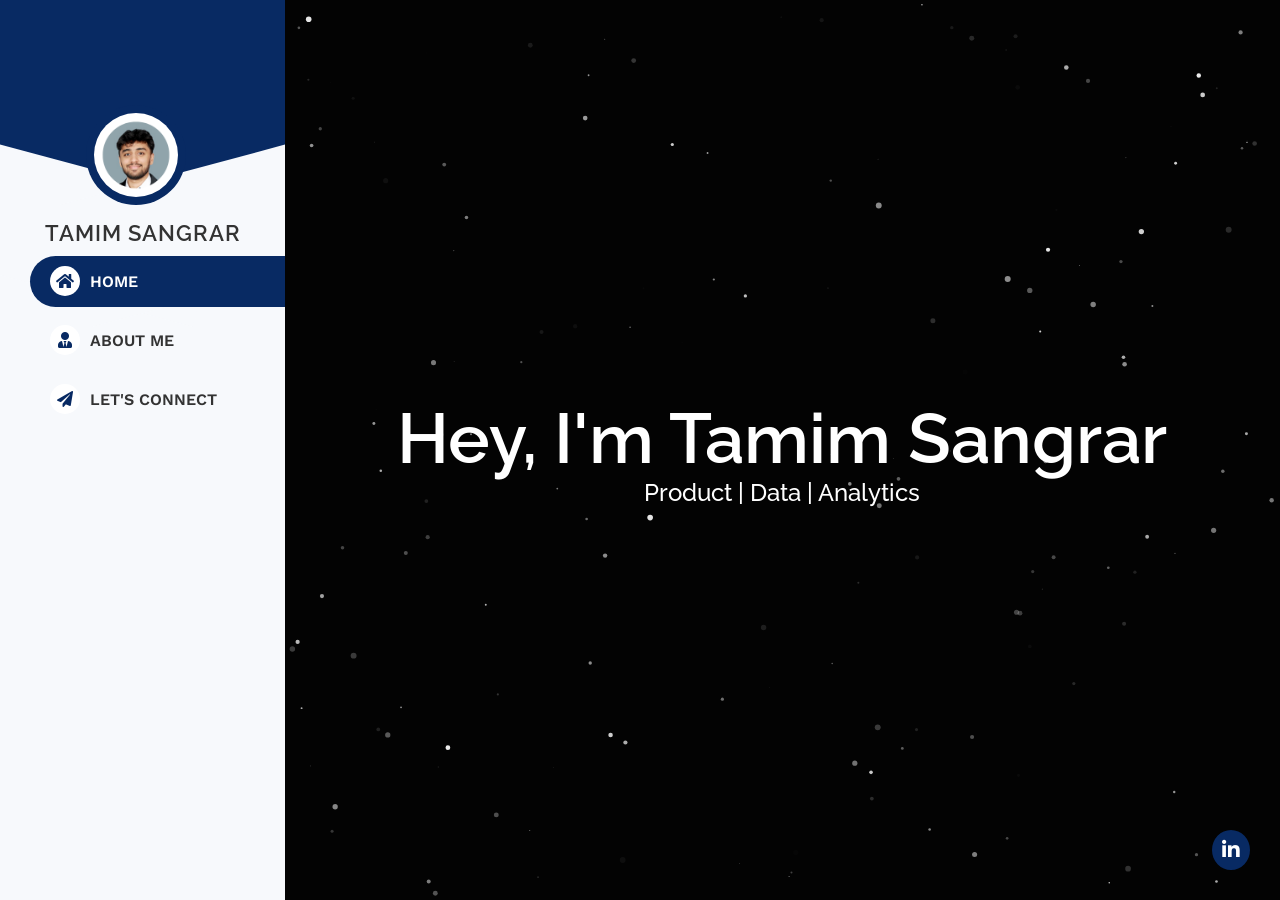
==== commit 77d47b82: "Update index.html" ====
--- a/index.html
+++ b/index.html
@@ -135,26 +135,25 @@
                                         <h3>Tamim Sangrar</h3>
                                         <span class="about-location"><i class="lnr lnr-map-marker"></i> United States, America</span>
                                         <p class="about-content">
-                                            Hey, I am Tamim! Thank you for stopping by! Here’s a little about myself, I graduated in December 2020 earning my <b>Master’s</b> degree in <b>Management Information Systems</b> at the <b>University of Arizona – Eller College of Management</b> . My pronouns are he/him; I have always been curious about how technology functioned, my inquisitiveness about technology led me to pursue a bachelor’s and a master’s degree in Computer Science. I am currently working as a Product Manager at <b>Fluent, Inc</b> and I have also worked as User Interface Developer for <b>Deloitte Consulting</b>. I am passionate about driving social impact and I am an ardent supporter of diversity, equality and inclusion. I am proud to say that I am an <span id="rainbow">ally</span>.                                        <ul class="bout-list-summry row">
-                                            <!-- <li class="col-xs-12 col-sm-12 col-md-4 col-lg-6">
-                                                <div class="icon-info">
-                                                    <i class="lnr lnr-briefcase"></i> 
-                                                </div>
-                                                <div class="details-info">
-                                                    <h6>2 Years </h6>
-                                                    <p>Job Experience</p>
-                                                </div>
-                                            </li> -->
-                                            <!-- <li class="col-xs-12 col-sm-12 col-md-4 col-lg-6">
-                                                <div class="icon-info">
-                                                    <i class="lnr lnr-layers"></i> 
-                                                </div>
-                                                <div class="details-info">
-                                                    <h6>10 Projects</h6>
-                                                    <p>Completed</p>
-                                                </div>
-                                            </li> -->
-                                        </ul>
+<p>Hello, and welcome! I'm <b>Tamim</b>, and I'm excited that you've stopped by to learn more about me.</p>
+
+<p>I wear many hats in life - a strategic <b>Product Manager</b>, a fervent soccer enthusiast, an avid gamer, and even a proud, new plant parent. My life is a blend of passion, learning, and the continuous pursuit of innovation.</p>
+
+<p>Right now, I'm working at <b>Microsoft</b> as a Product Manager in Microsoft Security. I'm in the trenches every day, safeguarding our enterprise customers from the relentless cyber threats. I mainly focus on Enterprise Identity, building secure digital walls and constantly outthinking the 'bad actors' to stay one step ahead.</p>
+
+<p>Before Microsoft, I was part of a new team at a performance marketing company, where I was the second product hire. There, I played a pivotal role in building a mobile gaming and apps vertical from scratch - a challenging yet extremely rewarding experience.</p>
+
+<p>Going back a bit further, I put my coding skills to good use as a <b>Front-End Engineer</b> for <b>Deloitte</b>, always staying on the cutting edge of technology and design.</p>
+
+<p>At the <b>University of Arizona’s prestigious Eller College of Management</b>, I earned my master’s degree in management information systems. That was only the next step after completing both bachelor's and master's degrees in computer science, building a solid foundation for my future.</p>
+
+<p>When I step away from the keyboard, I step into my local community of <b>Redmond, Washington</b> dedicating time to volunteering and sharing joy wherever I can. I am a passionate advocate for social change, diversity, equality, and inclusion - because I firmly believe that our strength lies in our diversity.</p>
+
+<p>I hope this gives you a snapshot of who I am - both professionally and personally.</p>
+
+<p>Feel free to reach out to learn more!</p>
+
+                                    </p>
                                     </div>
 
                                     <div class="col-xs-6 col-sm-12 col-md-6 col-lg-6">
